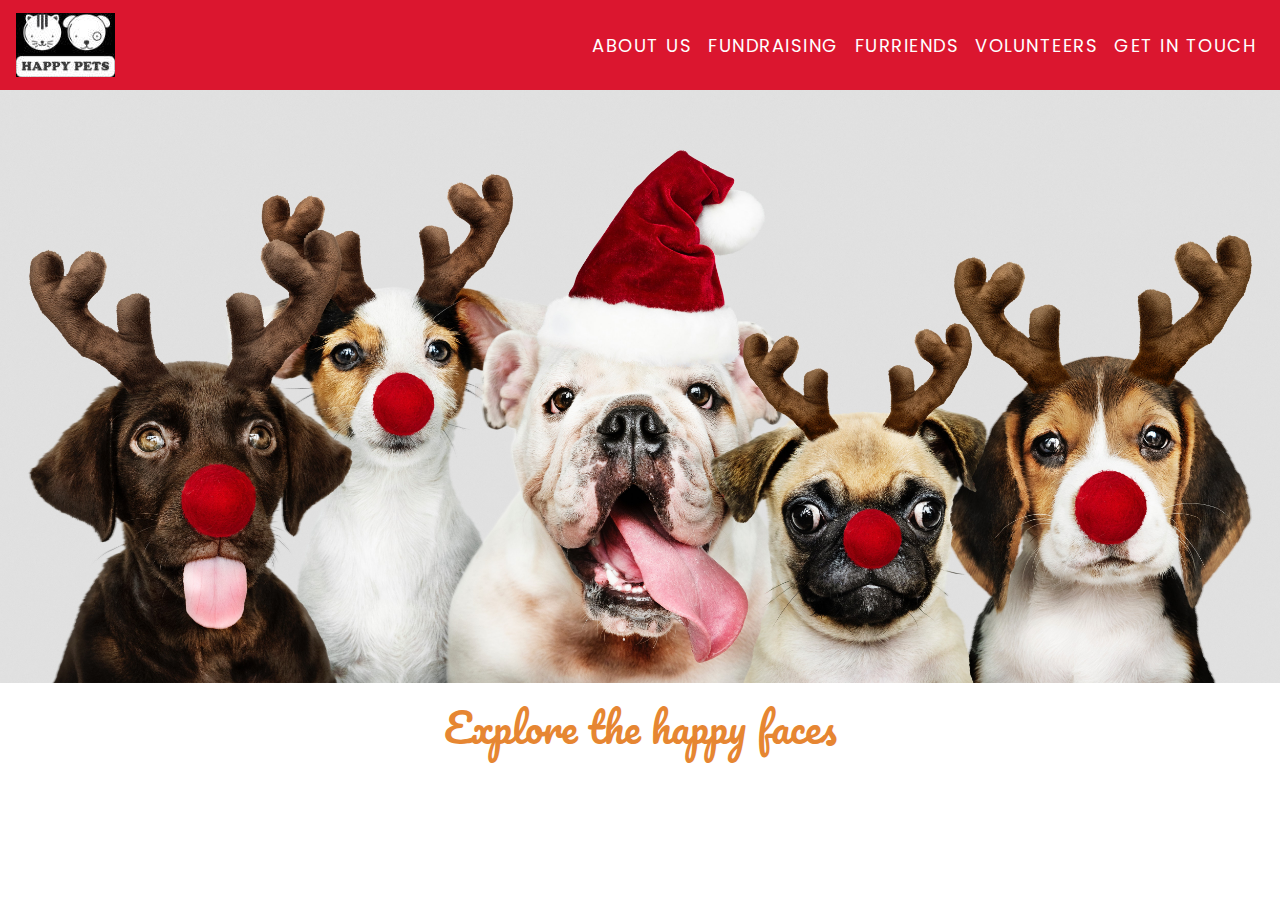
==== index.html @ 24c67953 "header and Nav complete" ====
<!DOCTYPE html>
<html lang="">

<head>
    <meta charset="utf-8">
    <meta http-equiv="X-UA-Compatible" content="IE=edge">
    <meta name="viewport" content="width=device-width, initial-scale=1">
    <title>Title Page</title>
    <!-- Bootstrap CSS -->

    <link rel="stylesheet" href="https://stackpath.bootstrapcdn.com/bootstrap/4.3.1/css/bootstrap.min.css">
    <link rel="stylesheet" href="./public/stylesheets/style.css">
    <!-- HTML5 Shim and Respond.js IE8 support of HTML5 elements and media queries -->
    <!-- WARNING: Respond.js doesn't work if you view the page via file:// -->
    <!--[if lt IE 9]>
            <script src="https://oss.maxcdn.com/libs/html5shiv/3.7.3/html5shiv.js"></script>
            <script src="https://oss.maxcdn.com/libs/respond.js/1.4.2/respond.min.js"></script>
        <![endif]-->
</head>

<body>
    <nav class="navbar navbar-expand-sm navbar-light">

        <a class="navbar-brand" href="#">
            <img src="./public/images/logo.jpg" class="img-fluid ${3|rounded-top,rounded-right,rounded-bottom,rounded-left,rounded-circle,|}" alt="">
        </a>

        <button class="navbar-toggler d-lg-none" type="button" data-toggle="collapse" data-target="#collapsibleNavId" aria-controls="collapsibleNavId" aria-expanded="false" aria-label="Toggle navigation">
        <span class="navbar-toggler-icon"></span>
    </button>
        <div class="collapse navbar-collapse" id="collapsibleNavId">
            <ul class="navbar-nav ml-auto mt-2 mt-lg-0 ">
                <li class="nav-item ">
                    <a class="nav-link" href="#">About Us <span class="sr-only">(current)</span></a>
                </li>
                <li class="nav-item">
                    <a class="nav-link" href="#">Fundraising</a>
                </li>
                <li class="nav-item">
                    <a class="nav-link" href="#">Furriends</a>
                </li>
                <li class="nav-item">
                    <a class="nav-link" href="#">Volunteers</a>
                </li>
                <li class="nav-item">
                    <a class="nav-link" href="#">Get in Touch</a>
                </li>
            </ul>
        </div>
    </nav>

    <img src="./public/images/header.jpg" class="img-fluid ${3|rounded-top,rounded-right,rounded-bottom,rounded-left,rounded-circle,|}" alt="">
    <h1>Explore the happy faces</h1>

    <!-- jQuery -->
    <script src="https://code.jquery.com/jquery-3.3.1.slim.min.js" integrity="sha384-q8i/X+965DzO0rT7abK41JStQIAqVgRVzpbzo5smXKp4YfRvH+8abtTE1Pi6jizo" crossorigin="anonymous"></script>
    <!-- Popper JS -->
    <script src="https://cdnjs.cloudflare.com/ajax/libs/popper.js/1.14.7/umd/popper.min.js" integrity="sha384-UO2eT0CpHqdSJQ6hJty5KVphtPhzWj9WO1clHTMGa3JDZwrnQq4sF86dIHNDz0W1" crossorigin="anonymous"></script>
    <!-- Bootstrap -->
    <script src="https://stackpath.bootstrapcdn.com/bootstrap/4.3.1/js/bootstrap.min.js" integrity="sha384-JjSmVgyd0p3pXB1rRibZUAYoIIy6OrQ6VrjIEaFf/nJGzIxFDsf4x0xIM+B07jRM" crossorigin="anonymous"></script>
</body>

</html>
---- public/stylesheets/style.css ----
@import url('https://fonts.googleapis.com/css?family=Pacifico');
    @import url('https://fonts.googleapis.com/css?family=Poppins');
    .navbar {
        background-color: #DB162F;
        height: 90px;
    }
    
    .navbar-toggler {
        color: white;
    }
    
    h1 {
        font-family: 'Pacifico', cursive;
        color: #E68632;
        text-align: center;
        padding: 20px;
    }
    
    body {
        font-family: 'Poppins', sans-serif
    }
    
    .nav-item>.nav-link {
        color: white;
        text-transform: uppercase;
        font-size: large;
        letter-spacing: 1.5px;
        padding-right: 40px;
    }
    
    element.style {}
    
    .navbar-light .navbar-nav .nav-link {
        color: white;
    }
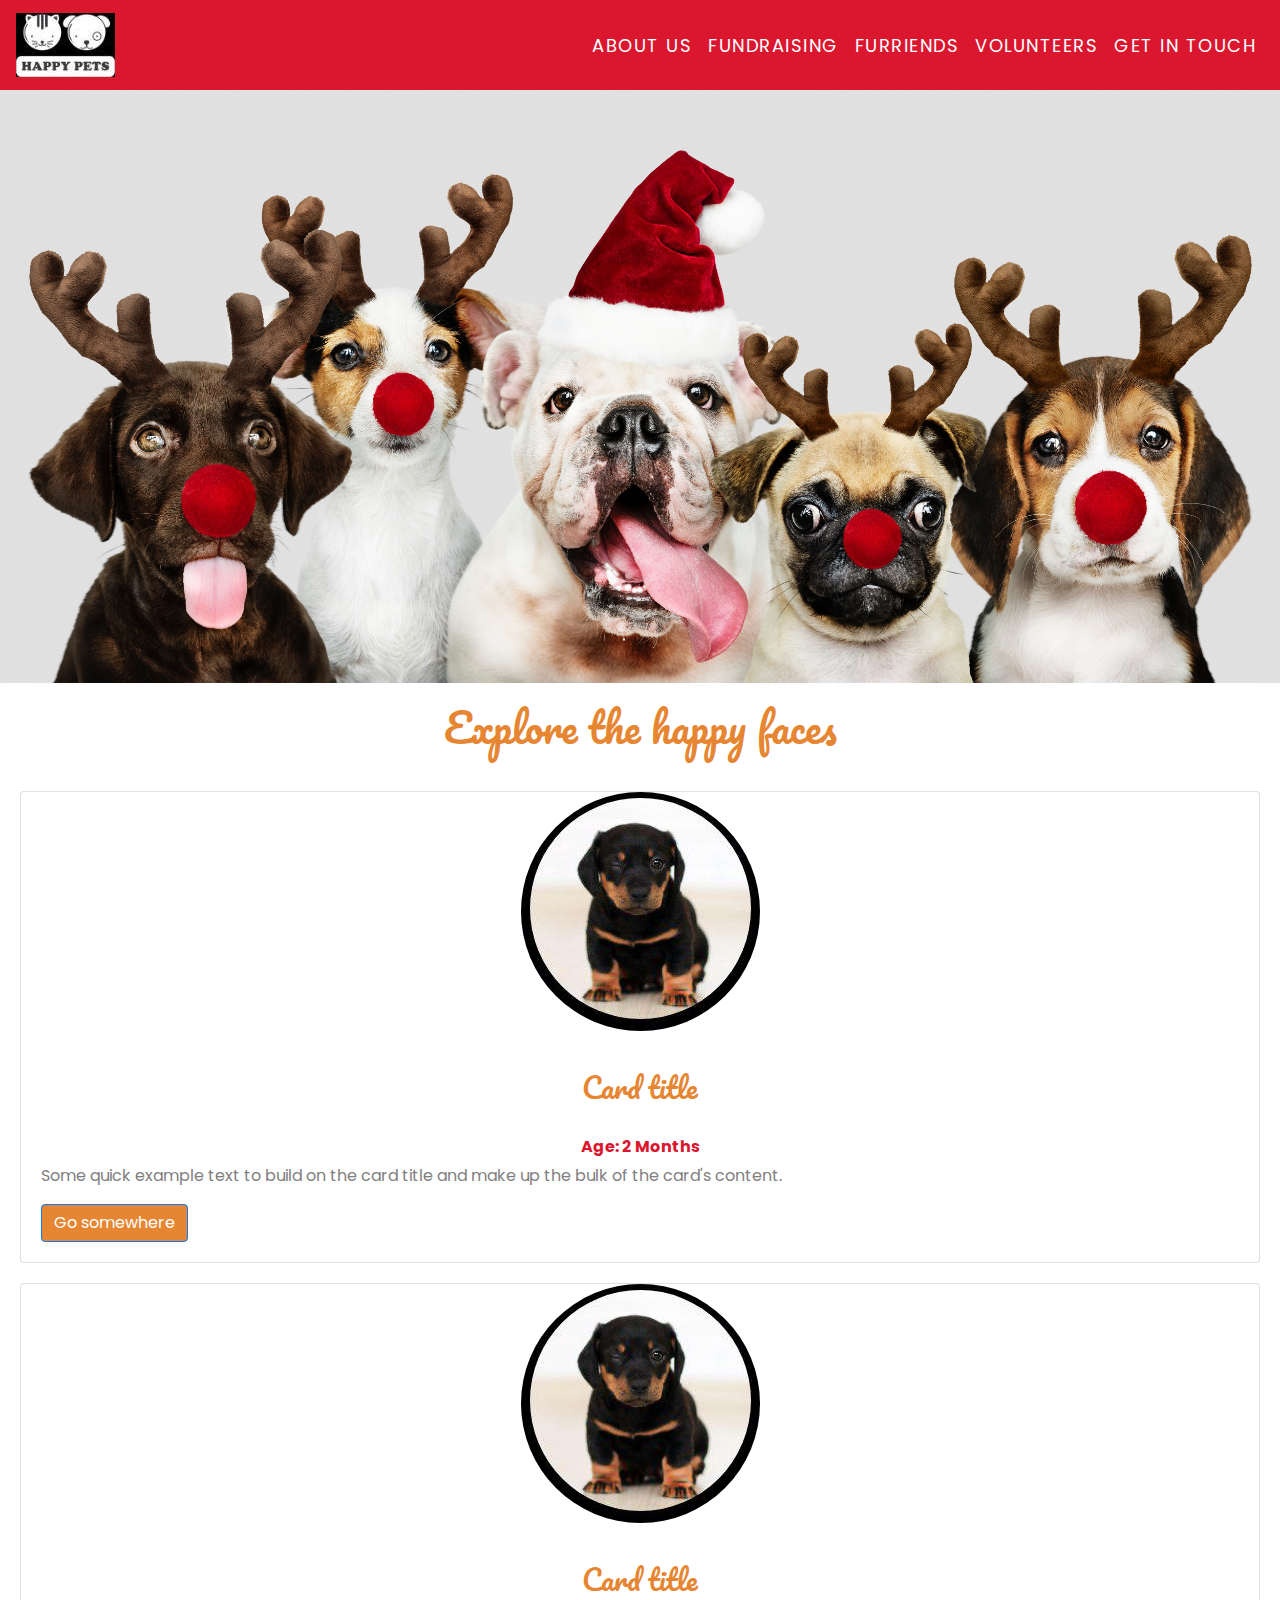
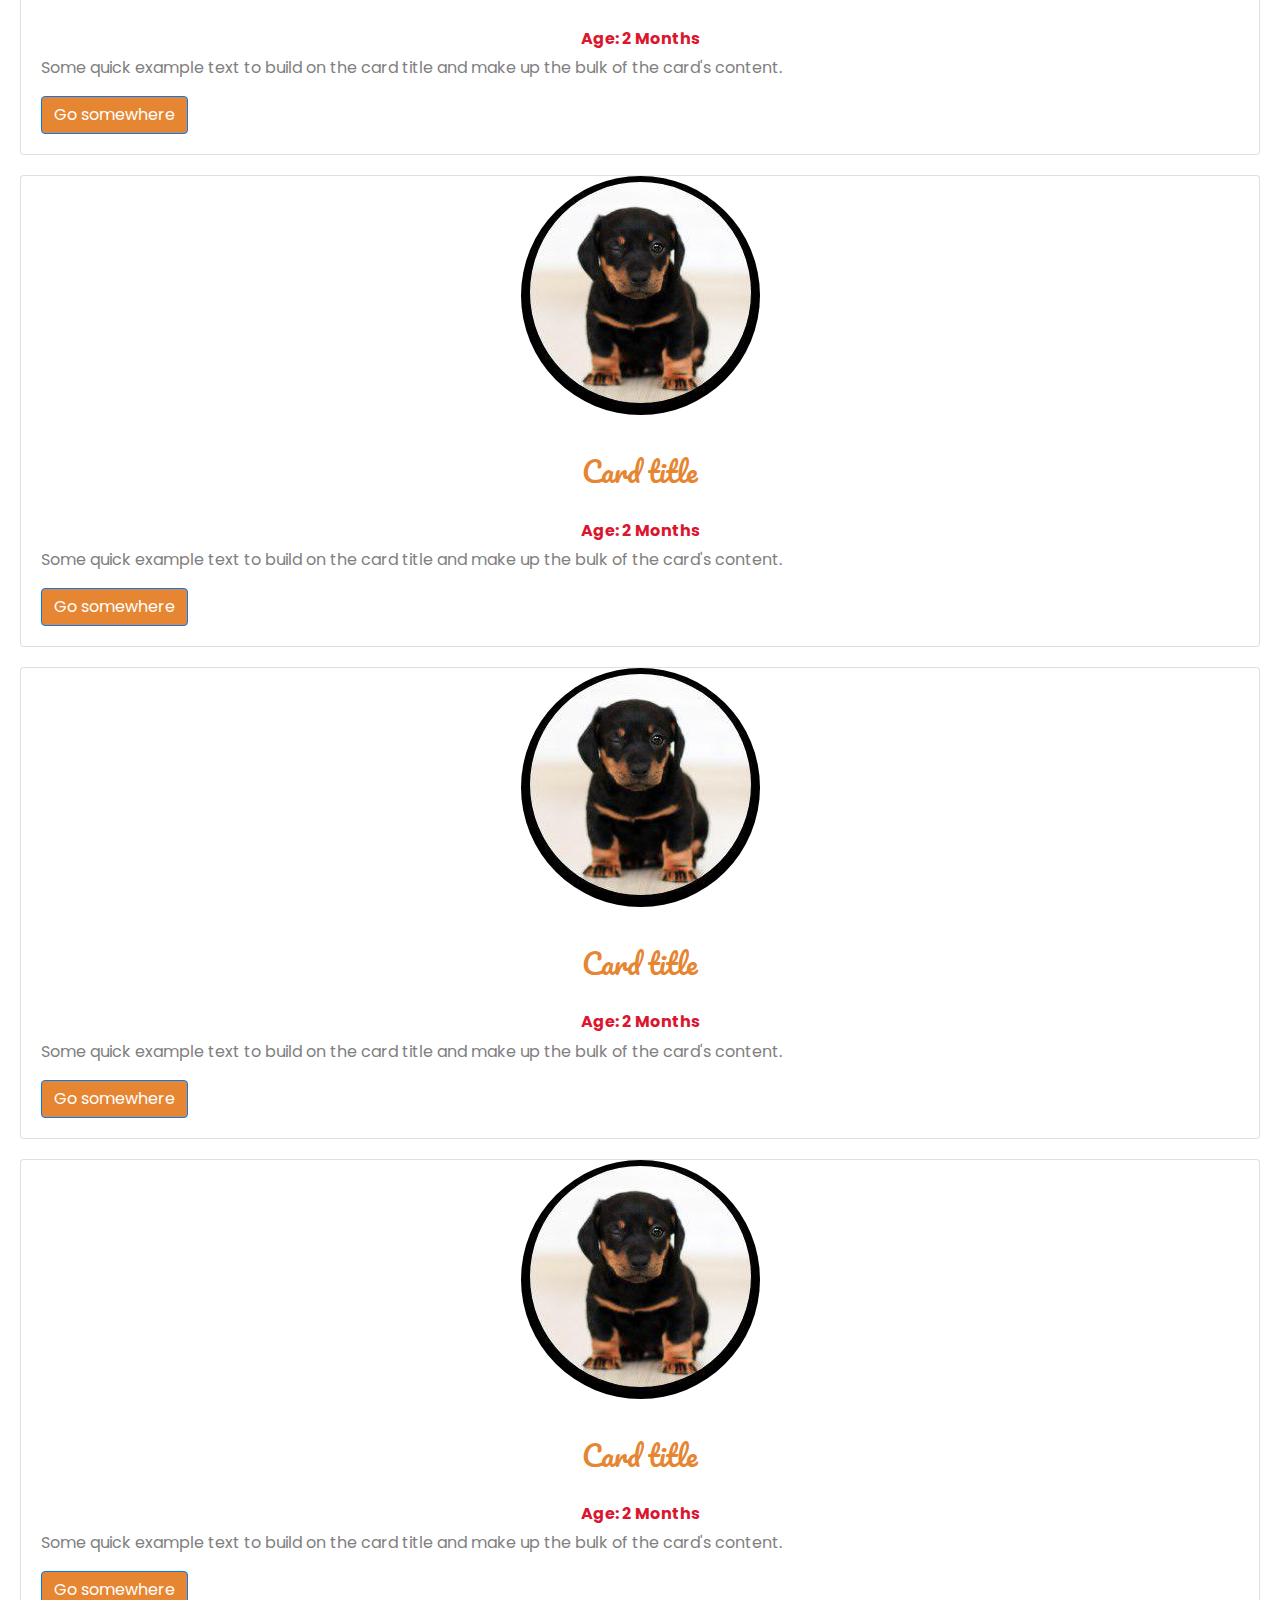
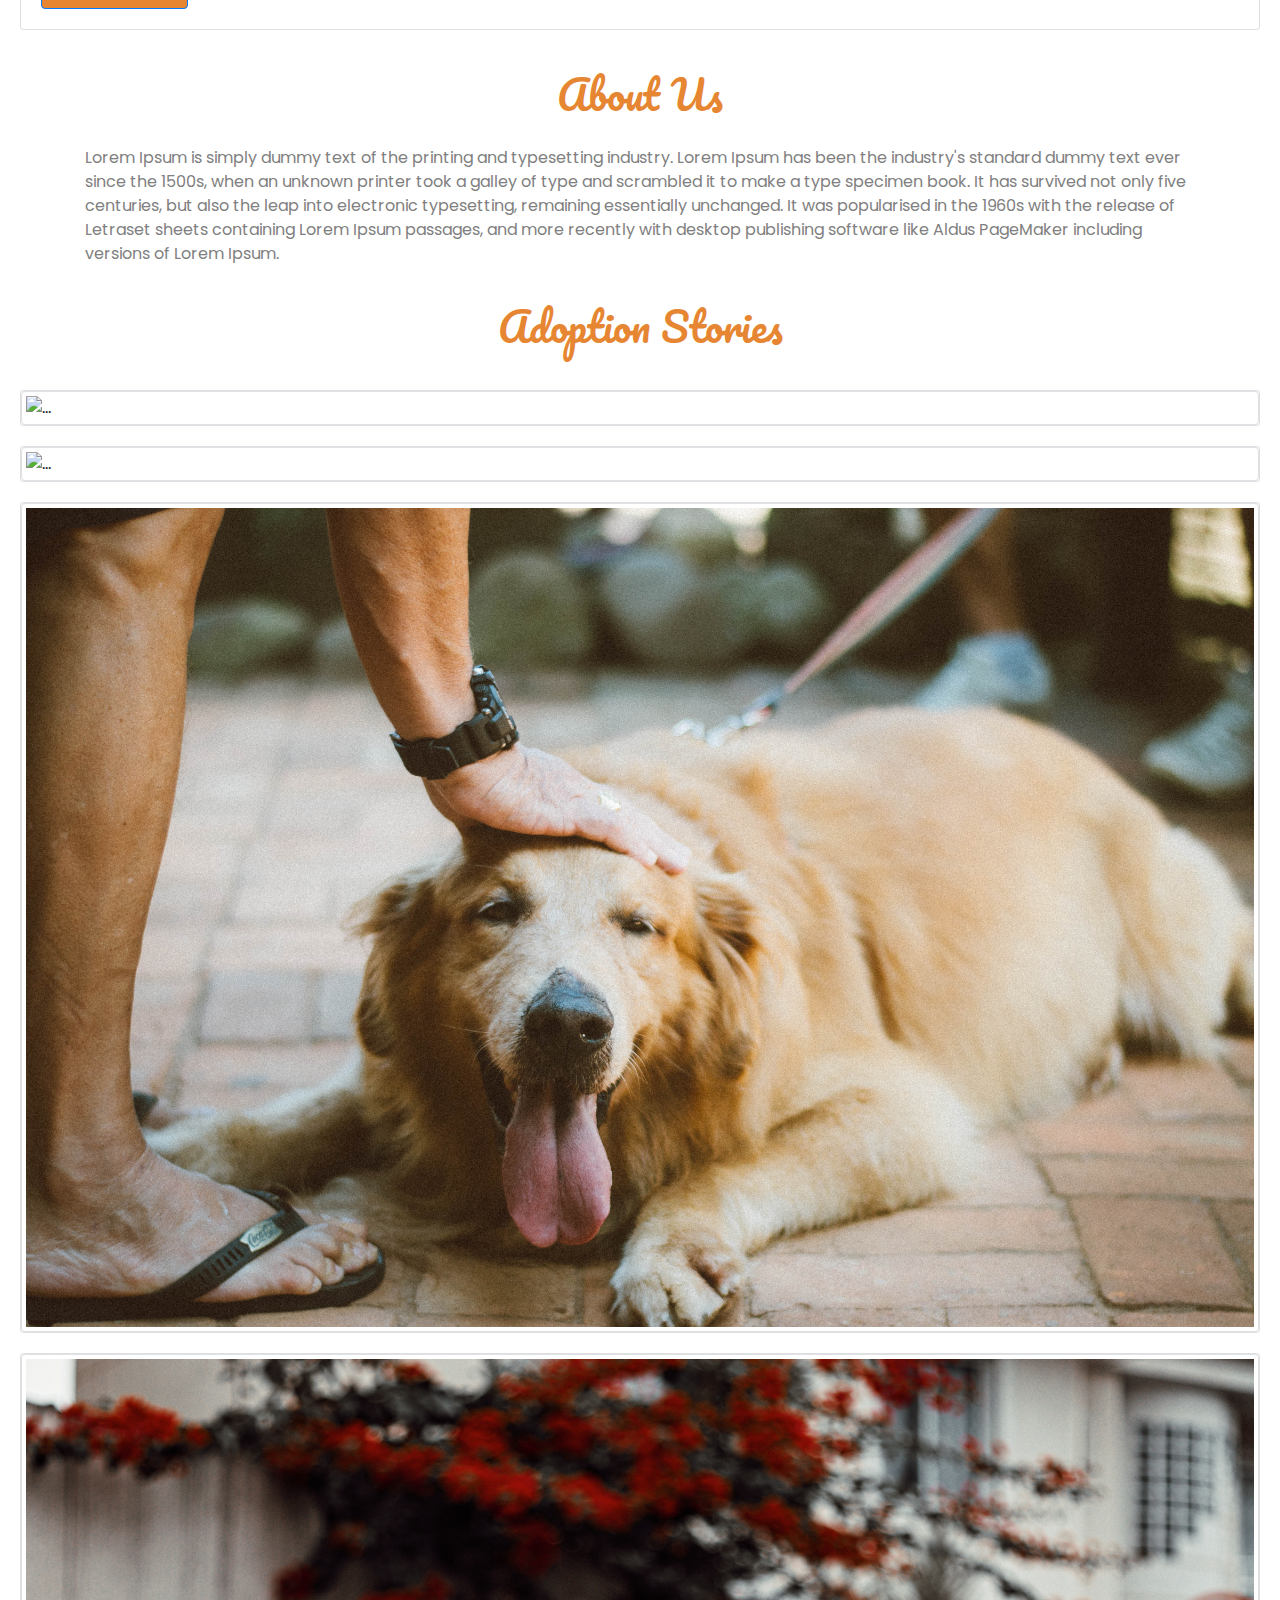
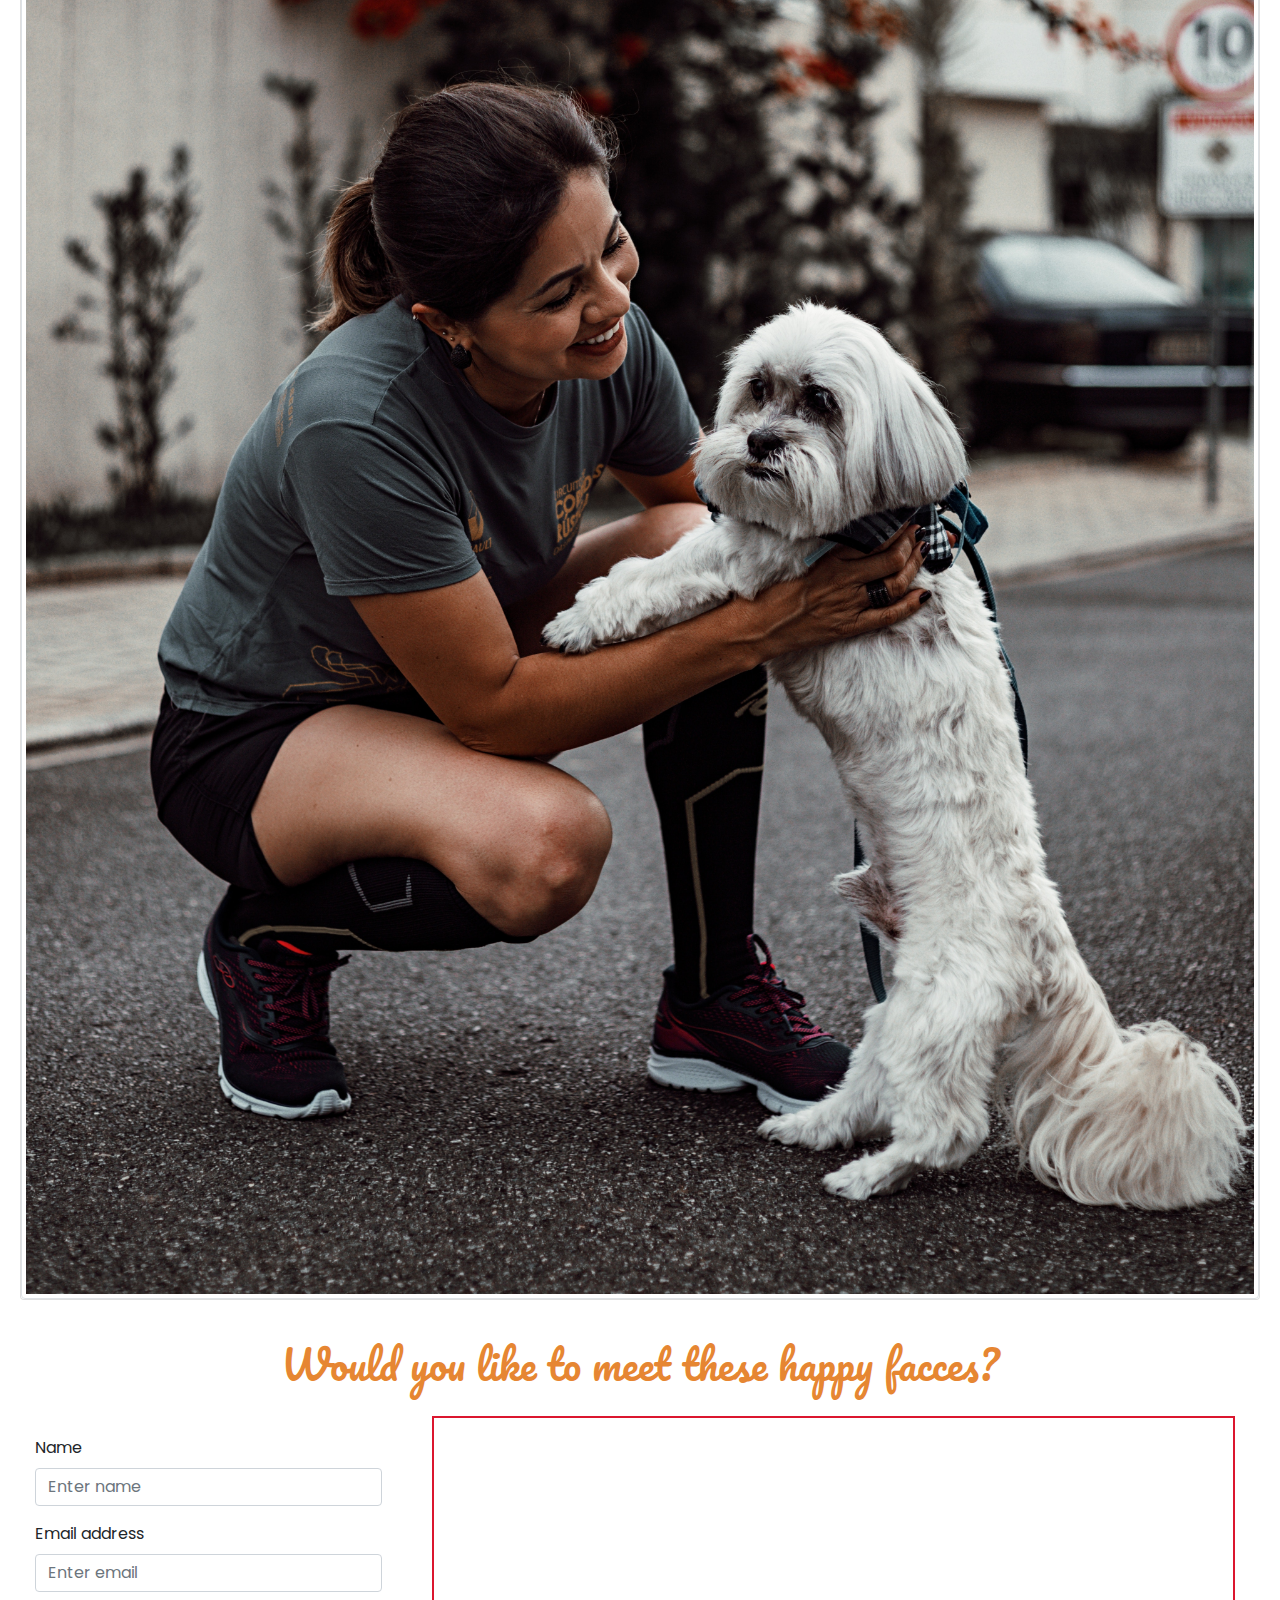
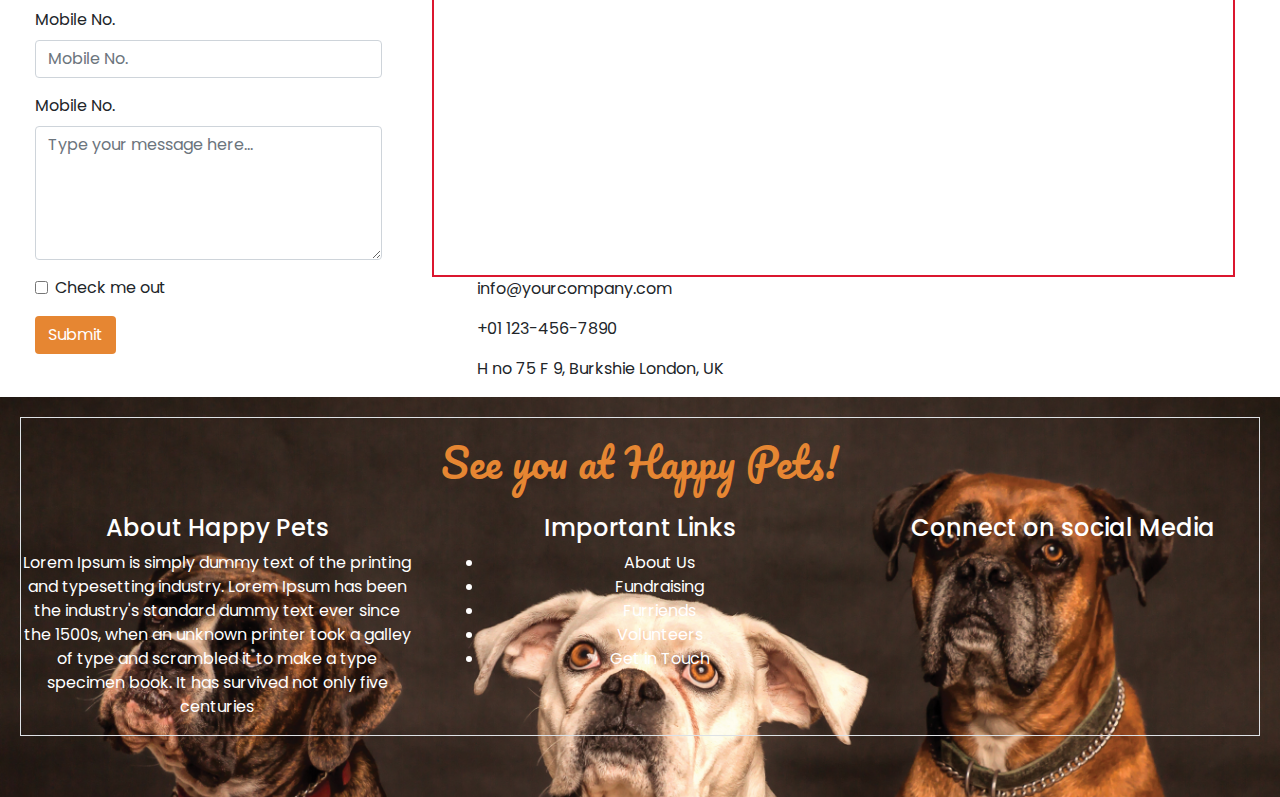
==== commit d106e0b6: "working POC" ====
--- a/index.html
+++ b/index.html
@@ -9,6 +9,8 @@
     <!-- Bootstrap CSS -->
 
     <link rel="stylesheet" href="https://stackpath.bootstrapcdn.com/bootstrap/4.3.1/css/bootstrap.min.css">
+    <link rel="stylesheet" type="text/css" href="https://cdn.jsdelivr.net/npm/slick-carousel@1.8.1/slick/slick.css" />
+
     <link rel="stylesheet" href="./public/stylesheets/style.css">
     <!-- HTML5 Shim and Respond.js IE8 support of HTML5 elements and media queries -->
     <!-- WARNING: Respond.js doesn't work if you view the page via file:// -->
@@ -22,12 +24,14 @@
     <nav class="navbar navbar-expand-sm navbar-light">
 
         <a class="navbar-brand" href="#">
-            <img src="./public/images/logo.jpg" class="img-fluid ${3|rounded-top,rounded-right,rounded-bottom,rounded-left,rounded-circle,|}" alt="">
+            <img src="./public/images/logo.jpg"
+                class="img-fluid ${3|rounded-top,rounded-right,rounded-bottom,rounded-left,rounded-circle,|}" alt="">
         </a>
 
-        <button class="navbar-toggler d-lg-none" type="button" data-toggle="collapse" data-target="#collapsibleNavId" aria-controls="collapsibleNavId" aria-expanded="false" aria-label="Toggle navigation">
-        <span class="navbar-toggler-icon"></span>
-    </button>
+        <button class="navbar-toggler d-lg-none" type="button" data-toggle="collapse" data-target="#collapsibleNavId"
+            aria-controls="collapsibleNavId" aria-expanded="false" aria-label="Toggle navigation">
+            <span class="navbar-toggler-icon"></span>
+        </button>
         <div class="collapse navbar-collapse" id="collapsibleNavId">
             <ul class="navbar-nav ml-auto mt-2 mt-lg-0 ">
                 <li class="nav-item ">
@@ -49,15 +53,197 @@
         </div>
     </nav>
 
-    <img src="./public/images/header.jpg" class="img-fluid ${3|rounded-top,rounded-right,rounded-bottom,rounded-left,rounded-circle,|}" alt="">
+    <img src="./public/images/header.jpg"
+        class="img-fluid ${3|rounded-top,rounded-right,rounded-bottom,rounded-left,rounded-circle,|}" alt="">
     <h1>Explore the happy faces</h1>
 
+    <div class="slickSlider">
+        <div class="card">
+            <img src="./public/images/dog.jpg" class="rounded-circle" alt="...">
+            <div class="card-body">
+                <h3 class="card-title">Card title</h3>
+                <h6 class="cardAge">Age: 2 Months</h6>
+                <p class="card-text">Some quick example text to build on the card title and make up the bulk of the
+                    card's
+                    content.</p>
+                <a href="#" class="btn btn-primary">Go somewhere</a>
+            </div>
+        </div>
+        <div class="card">
+            <img src="./public/images/dog.jpg" class="rounded-circle" alt="..s.">
+            <div class="card-body">
+                <h3 class="card-title">Card title</h3>
+                <h6 class="cardAge">Age: 2 Months</h6>
+                <p class="card-text">Some quick example text to build on the card title and make up the bulk of the
+                    card's
+                    content.</p>
+                <a href="#" class="btn btn-primary">Go somewhere</a>
+            </div>
+        </div>
+        <div class="card">
+            <img src="./public/images/dog.jpg" class="rounded-circle" alt="...">
+            <div class="card-body">
+                <h3 class="card-title">Card title</h3>
+                <h6 class="cardAge">Age: 2 Months</h6>
+                <p class="card-text">Some quick example text to build on the card title and make up the bulk of the
+                    card's
+                    content.</p>
+                <a href="#" class="btn btn-primary">Go somewhere</a>
+            </div>
+        </div>
+        <div class="card">
+            <img src="./public/images/dog.jpg" class="rounded-circle" alt="...">
+            <div class="card-body">
+                <h3 class="card-title">Card title</h3>
+                <h6 class="cardAge">Age: 2 Months</h6>
+                <p class="card-text">Some quick example text to build on the card title and make up the bulk of the
+                    card's
+                    content.</p>
+                <a href="#" class="btn btn-primary">Go somewhere</a>
+            </div>
+        </div>
+        <div class="card">
+            <img src="./public/images/dog.jpg" class="rounded-circle" alt="...">
+            <div class="card-body">
+                <h3 class="card-title">Card title</h3>
+                <h6 class="cardAge">Age: 2 Months</h6>
+                <p class="card-text">Some quick example text to build on the card title and make up the bulk of the
+                    card's
+                    content.</p>
+                <a href="#" class="btn btn-primary">Go somewhere</a>
+            </div>
+        </div>
+    </div>
+    <div class="aboutus container">
+        <h1>About Us</h1>
+
+        <p>Lorem Ipsum is simply dummy text of the printing and typesetting industry. Lorem Ipsum has been the
+            industry's
+            standard
+            dummy text ever since the 1500s, when an unknown printer took a galley of type and scrambled it to make a
+            type
+            specimen
+            book. It has survived not only five centuries, but also the leap into electronic typesetting, remaining
+            essentially
+            unchanged. It was popularised in the 1960s with the release of Letraset sheets containing Lorem Ipsum
+            passages,
+            and more
+            recently with desktop publishing software like Aldus PageMaker including versions of Lorem Ipsum.
+        </p>
+    </div>
+
+    <div class="stories">
+        <h1>Adoption Stories</h1>
+        <div class="slickSlider">
+            <div class="card">
+                <img src="./public/images/story1.jpg" class="img-thumbnail" alt="...">
+            </div>
+            <div class="card">
+                <img src="./public/images/story2.jpg" class="img-thumbnail" alt="...">
+            </div>
+            <div class="card">
+                <img src="./public/images/story3.jpg" class="img-thumbnail" alt="...">
+            </div>
+            <div class="card">
+                <img src="./public/images/story4.jpg" class="img-thumbnail" alt="...">
+            </div>
+        </div>
+
+        <div class="meet">
+            <h1>Would you like to meet these happy facces?</h1>
+            <div class="row container-fluid">
+                <div class="col-md-4 col-lg-4">
+                    <form class="customForm">
+                        <div class="form-group">
+                            <label for="exampleInputEmail1">Name</label>
+                            <input type="text" class="form-control" id="exampleInputEmail1" aria-describedby="emailHelp"
+                                placeholder="Enter name">
+                        </div>
+                        <div class="form-group">
+                            <label for="exampleInputEmail1">Email address</label>
+                            <input type="email" class="form-control" id="exampleInputEmail1"
+                                aria-describedby="emailHelp" placeholder="Enter email">
+                        </div>
+                        <div class="form-group">
+                            <label for="exampleInputPassword1">Mobile No.</label>
+                            <input type="text" class="form-control" id="exampleInputPassword1" placeholder="Mobile No.">
+                        </div>
+                        <div class="form-group">
+                            <label for="exampleInputPassword1">Mobile No.</label>
+                            <textarea rows="5" type="text" class="form-control" id="exampleInputPassword1"
+                                placeholder="Type your message here..."></textarea>
+                        </div>
+                        <div class="form-group form-check">
+                            <input type="checkbox" class="form-check-input" id="exampleCheck1">
+                            <label class="form-check-label" for="exampleCheck1">Check me out</label>
+                        </div>
+                        <button type="submit" class="btn">Submit</button>
+                    </form>
+                </div>
+                <div class="col-md-8 col-lg-8">
+                    <div class="mapouter">
+                        <div class="gmap_canvas">
+                            <iframe width="100%" height="450" id="gmap_canvas"
+                                src="https://maps.google.com/maps?q=goa&t=&z=13&ie=UTF8&iwloc=&output=embed"
+                                frameborder="0" scrolling="no" marginheight="0" marginwidth="0">
+                            </iframe>
+                        </div>
+
+                    </div>
+                    <p> <i class="fa fa-envelope fa-lg" aria-hidden="true"></i>info@yourcompany.com</p>
+                    <p> <i class="fa fa-phone fa-lg" aria-hidden="true"></i>+01 123-456-7890</p>
+                    <p> <i class="fa fa-map-marker fa-lg" aria-hidden="true"></i>H no 75 F 9, Burkshie London, UK</p>
+                </div>
+            </div>
+        </div>
+    </div>
+
+    <div class="footer footerOverlay">
+        <div class="border">
+            <h1 class="footerh1">See you at Happy Pets!</h1>
+            <div class="row">
+                <div class="col-md-4">
+                    <h4>About Happy Pets</h4>
+                    <p>Lorem Ipsum is simply dummy text of the printing and typesetting industry. Lorem Ipsum has been
+                        the industry's standard
+                        dummy text ever since the 1500s, when an unknown printer took a galley of type and scrambled it
+                        to make a type specimen
+                        book. It has survived not only five centuries</p>
+                </div>
+                <div class="col-md-4">
+                    <h4>Important Links</h4>
+                    <ul>
+                        <li>About Us</li>
+                        <li>Fundraising</li>
+                        <li>Furriends</li>
+                        <li>Volunteers</li>
+                        <li>Get in Touch</li>
+                    </ul>
+                </div>
+                <div class="col-md-4">
+                    <h4>Connect on social Media</h4>
+                    <i class="fa fa-instagram fa-lg" aria-hidden="true"></i>
+                    <i class="fa fa-facebook fa-lg" aria-hidden="true"></i>
+                    <i class="fa fa-facebook fa-lg" aria-hidden="true"></i>
+                    <i class="fa fa-facebook fa-lg" aria-hidden="true"></i>
+                </div>
+            </div>
+        </div>
+    </div>
+
     <!-- jQuery -->
-    <script src="https://code.jquery.com/jquery-3.3.1.slim.min.js" integrity="sha384-q8i/X+965DzO0rT7abK41JStQIAqVgRVzpbzo5smXKp4YfRvH+8abtTE1Pi6jizo" crossorigin="anonymous"></script>
+    <script src="https://code.jquery.com/jquery-3.3.1.slim.min.js"></script>
+    <script src="https://code.jquery.com/jquery-migrate-3.0.1.min.js"
+        integrity="sha256-F0O1TmEa4I8N24nY0bya59eP6svWcshqX1uzwaWC4F4=" crossorigin="anonymous"></script>
     <!-- Popper JS -->
-    <script src="https://cdnjs.cloudflare.com/ajax/libs/popper.js/1.14.7/umd/popper.min.js" integrity="sha384-UO2eT0CpHqdSJQ6hJty5KVphtPhzWj9WO1clHTMGa3JDZwrnQq4sF86dIHNDz0W1" crossorigin="anonymous"></script>
+    <script src="https://cdnjs.cloudflare.com/ajax/libs/popper.js/1.14.7/umd/popper.min.js"></script>
     <!-- Bootstrap -->
-    <script src="https://stackpath.bootstrapcdn.com/bootstrap/4.3.1/js/bootstrap.min.js" integrity="sha384-JjSmVgyd0p3pXB1rRibZUAYoIIy6OrQ6VrjIEaFf/nJGzIxFDsf4x0xIM+B07jRM" crossorigin="anonymous"></script>
+    <script src="https://stackpath.bootstrapcdn.com/bootstrap/4.3.1/js/bootstrap.min.js"></script>
+
+    <script type="text/javascript" src="https://cdn.jsdelivr.net/npm/slick-carousel@1.8.1/slick/slick.min.js"></script>
+    <script src="https://use.fontawesome.com/63affef03b.js"></script>
+    <script src="./public/scripts/script.js" type="text/javascript"></script>
+
 </body>
 
 </html>--- a/public/stylesheets/style.css
+++ b/public/stylesheets/style.css
@@ -4,22 +4,22 @@
         background-color: #DB162F;
         height: 90px;
     }
-    
+
     .navbar-toggler {
         color: white;
     }
-    
-    h1 {
+
+    h1, .card-title {
         font-family: 'Pacifico', cursive;
         color: #E68632;
         text-align: center;
         padding: 20px;
     }
-    
+
     body {
         font-family: 'Poppins', sans-serif
     }
-    
+
     .nav-item>.nav-link {
         color: white;
         text-transform: uppercase;
@@ -27,9 +27,93 @@
         letter-spacing: 1.5px;
         padding-right: 40px;
     }
-    
-    element.style {}
-    
+
     .navbar-light .navbar-nav .nav-link {
         color: white;
+    }
+
+    .card {
+        margin: 20px;
+    }
+
+    .rounded-circle {
+        margin: auto;
+    }
+
+    .cardAge {
+        font-weight: bold;
+        text-align: center;
+        color: #DB162F;
+    }
+
+    .aboutus, .card-text {
+        color: gray;
+    }
+
+    .slick-dots {
+        display: flex;
+        justify-content: center;
+        margin: 0;
+        padding: 1rem 0;
+        list-style-type: none;
+    }
+
+    .slick-dots>li {
+        margin: 0 0.25rem;
+    }
+
+    .slick-dots>li>button {
+        display: block;
+        width: 1rem;
+        height: 1rem;
+        padding: 0;
+        border: none;
+        border-radius: 100%;
+        background-color: #E68632;
+        text-indent: -9999px;
+    }
+
+    .slick-dots>.slick-active button {
+        background-color: #DB162F;
+        width: 50px;
+        border-radius: 20px;
+    }
+
+    .mapouter {
+        /* position: relative; */
+        text-align: right;
+        /* width: 100%; */
+    }
+
+    .gmap_canvas {
+        overflow: hidden;
+        background: none !important;
+        border: 2px solid #DB162F;
+    }
+
+    .customForm {
+        padding: 20px;
+    }
+
+    i {
+        padding: 15px 30px 0 15px;
+    }
+
+    .btn {
+        background-color: #E68632;
+        color: white;
+    }
+
+    .footer {
+        background-image: url("../images/footer.jpg");
+        height: 400px;
+        background-size: cover;
+        padding: 20px;
+        text-align: center;
+        color: white;
+
+    }
+    .footerOverlay{
+        z-index: 2;
+        background-color: rgba(0, 0, 0, 0.5);
     }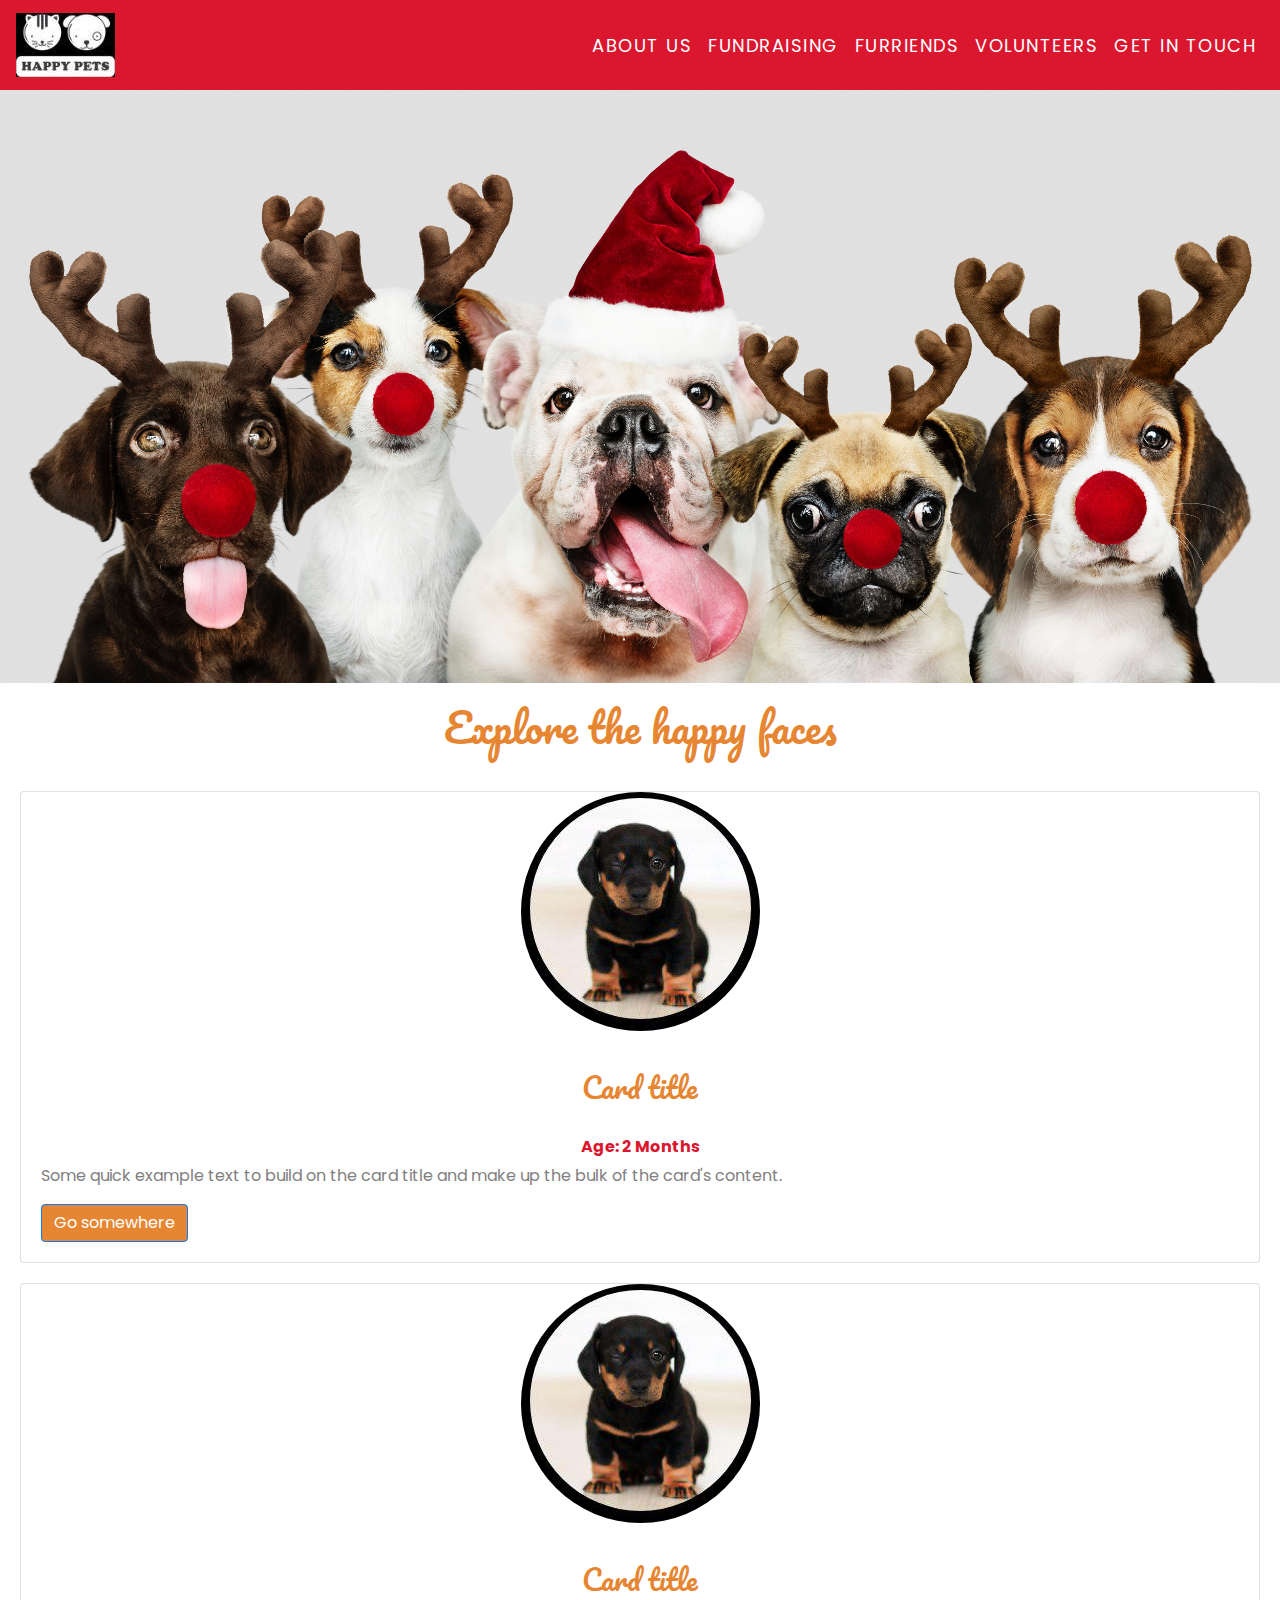
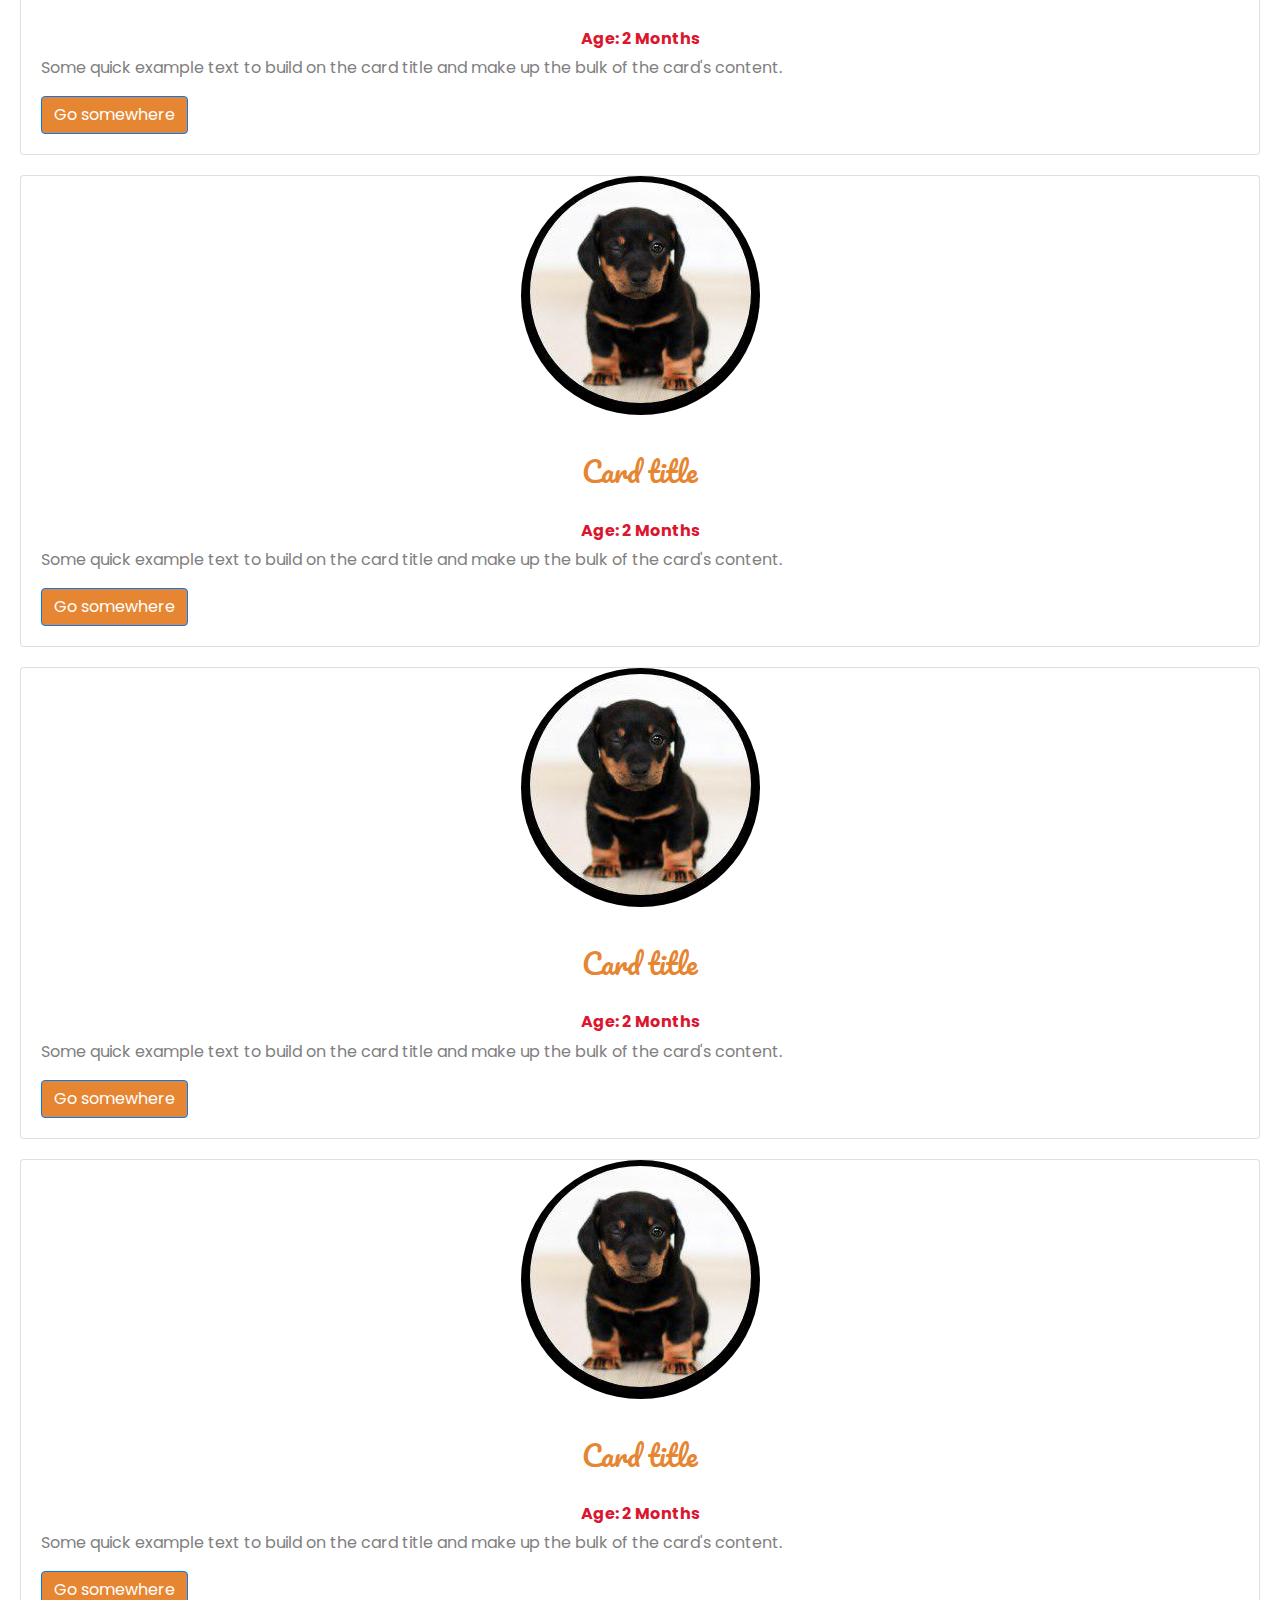
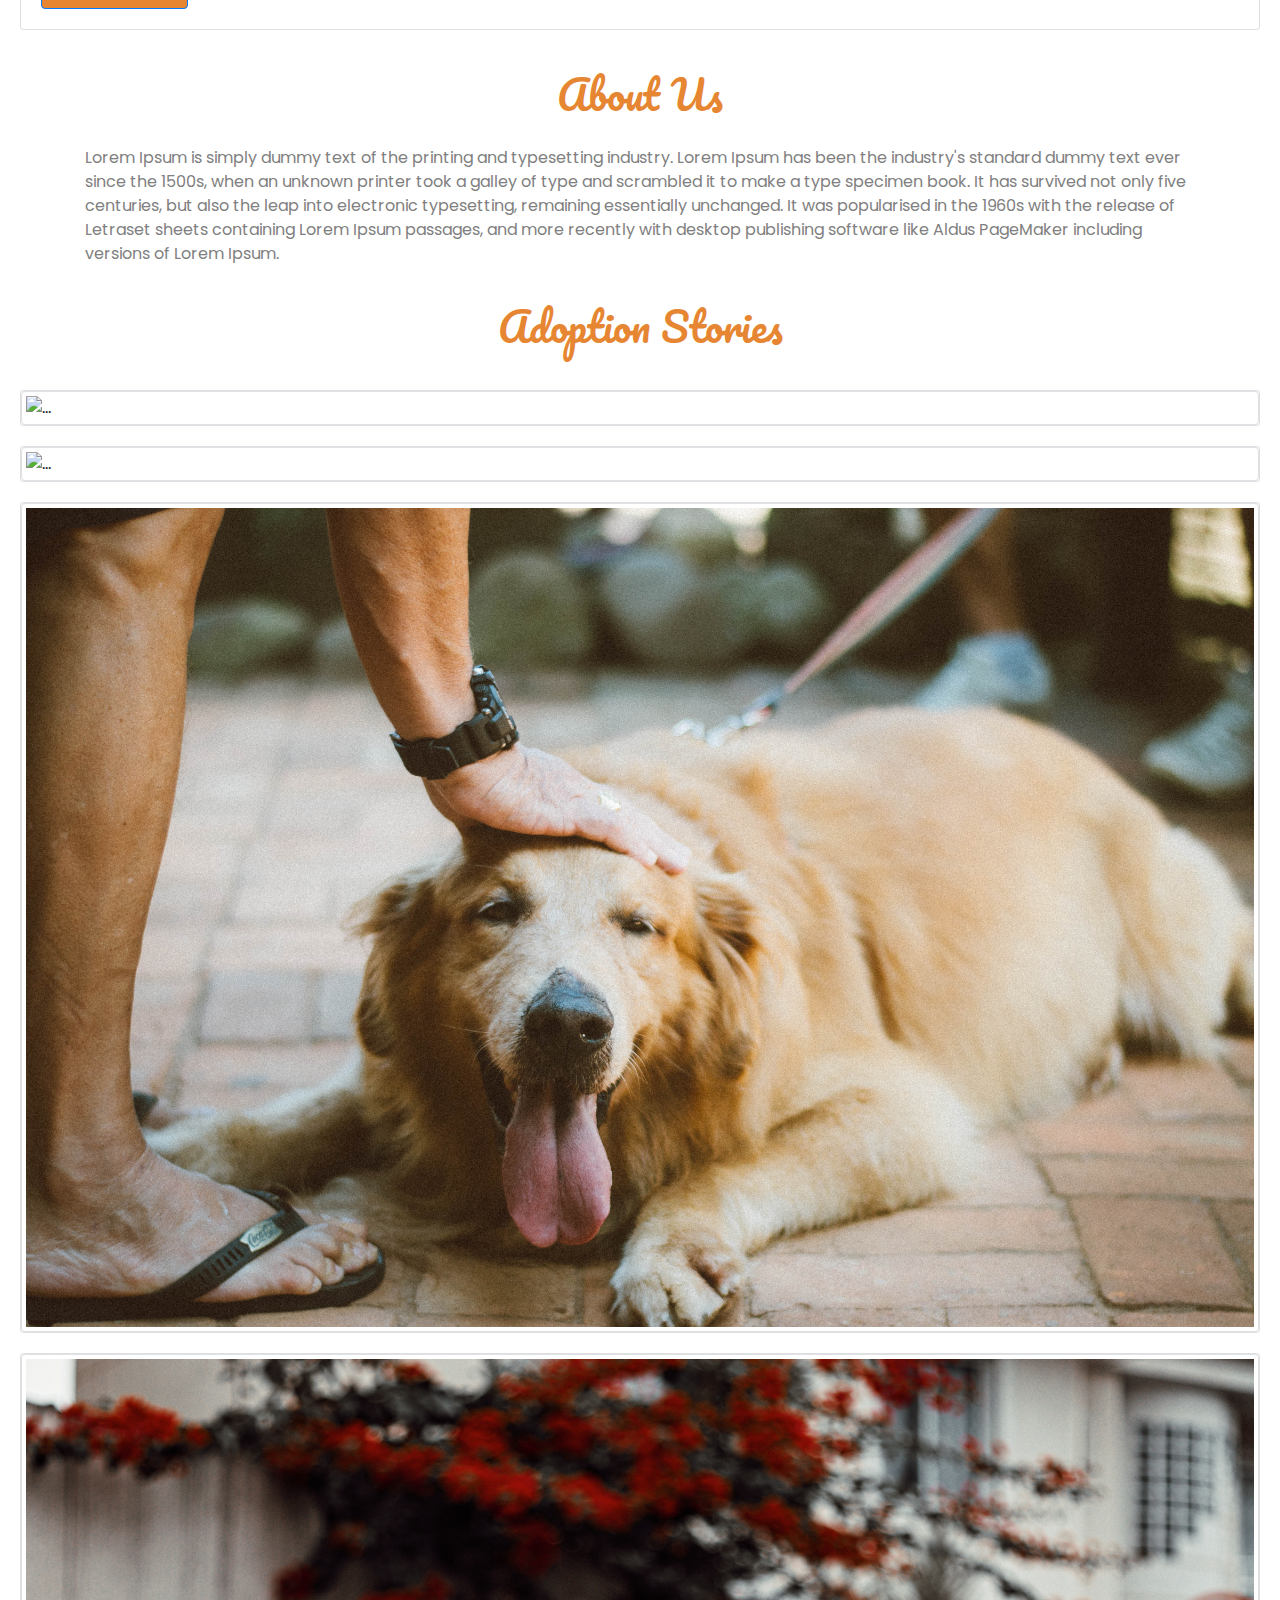
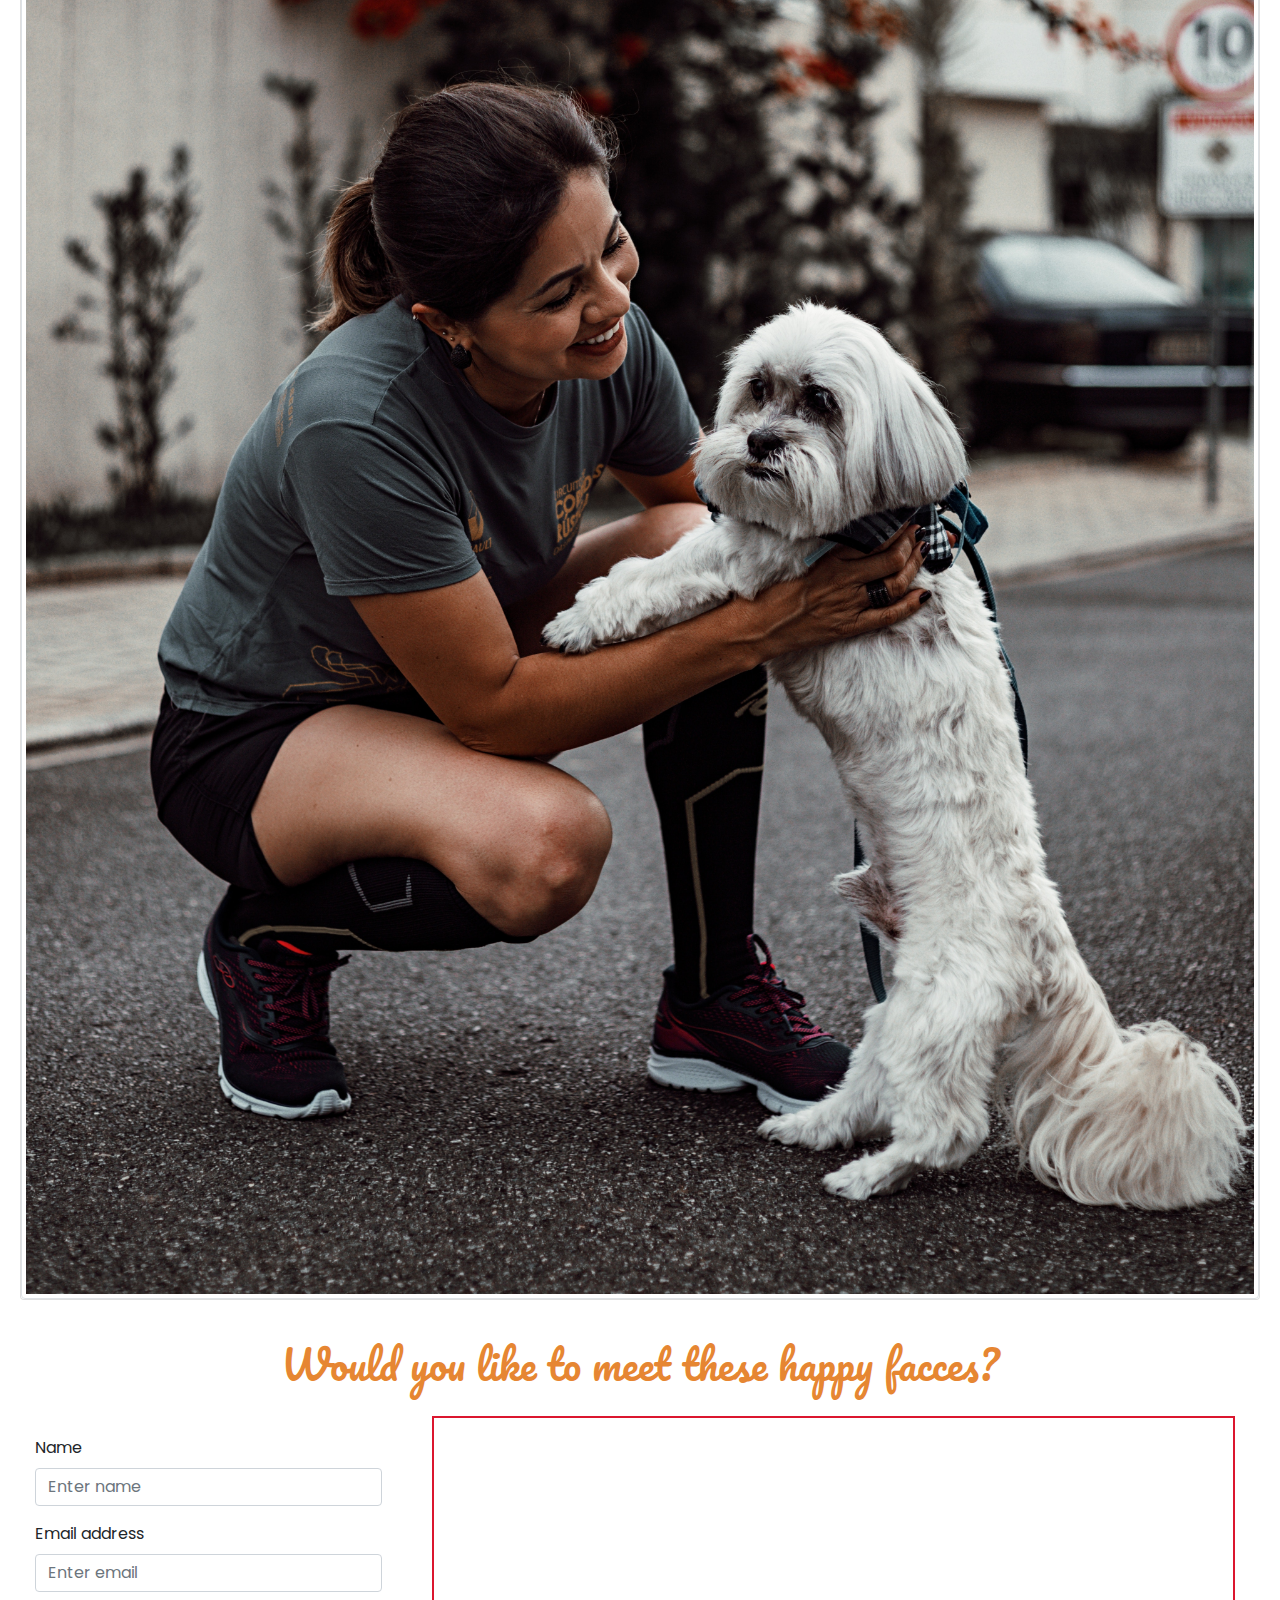
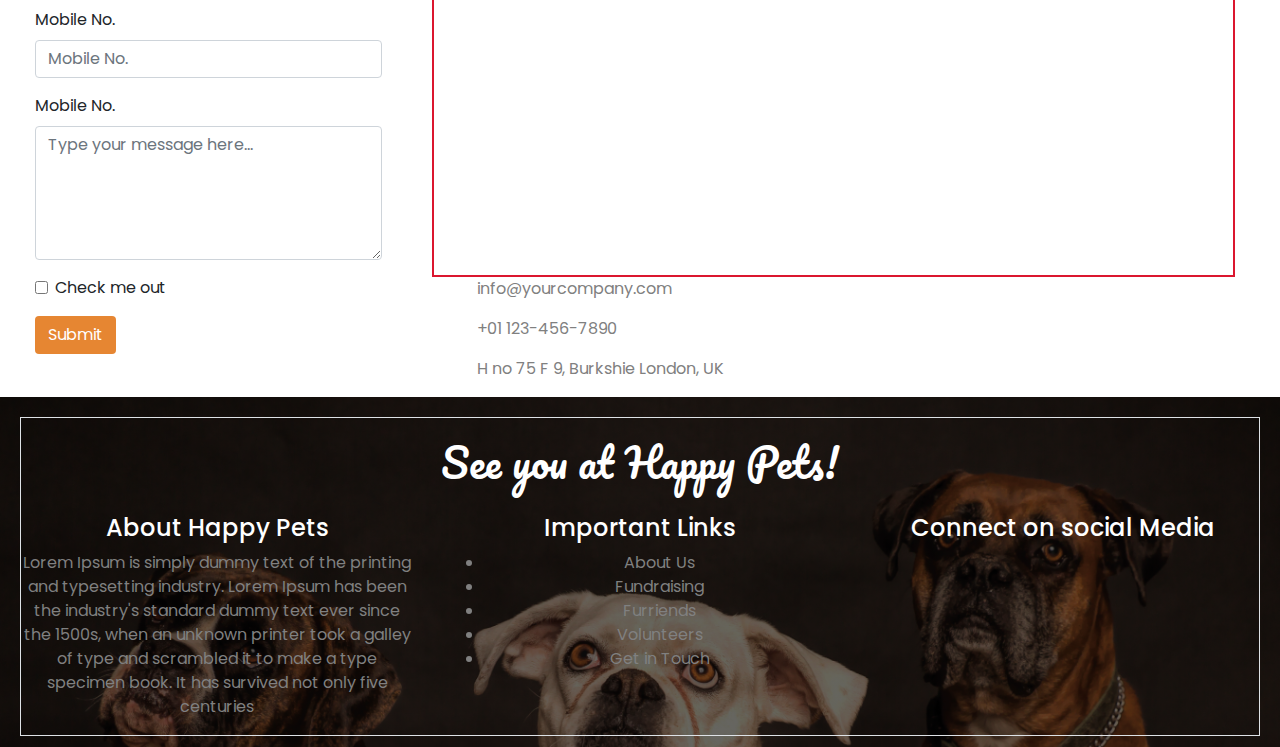
==== commit 88badbec: "final working" ====
--- a/index.html
+++ b/index.html
@@ -200,10 +200,10 @@
 
     <div class="footer footerOverlay">
         <div class="border">
-            <h1 class="footerh1">See you at Happy Pets!</h1>
+            <h1 class="footerH">See you at Happy Pets!</h1>
             <div class="row">
                 <div class="col-md-4">
-                    <h4>About Happy Pets</h4>
+                    <h4 class="footerH">About Happy Pets</h4>
                     <p>Lorem Ipsum is simply dummy text of the printing and typesetting industry. Lorem Ipsum has been
                         the industry's standard
                         dummy text ever since the 1500s, when an unknown printer took a galley of type and scrambled it
@@ -211,7 +211,7 @@
                         book. It has survived not only five centuries</p>
                 </div>
                 <div class="col-md-4">
-                    <h4>Important Links</h4>
+                    <h4 class="footerH">Important Links</h4>
                     <ul>
                         <li>About Us</li>
                         <li>Fundraising</li>
@@ -220,12 +220,12 @@
                         <li>Get in Touch</li>
                     </ul>
                 </div>
-                <div class="col-md-4">
-                    <h4>Connect on social Media</h4>
+                <div class="col-md-4 footerH">
+                    <h4 >Connect on social Media</h4>
                     <i class="fa fa-instagram fa-lg" aria-hidden="true"></i>
                     <i class="fa fa-facebook fa-lg" aria-hidden="true"></i>
-                    <i class="fa fa-facebook fa-lg" aria-hidden="true"></i>
-                    <i class="fa fa-facebook fa-lg" aria-hidden="true"></i>
+                    <i class="fa fa-linkedin fa-lg" aria-hidden="true"></i>
+                    <i class="fa fa-google fa-lg" aria-hidden="true"></i>
                 </div>
             </div>
         </div>
--- a/public/stylesheets/style.css
+++ b/public/stylesheets/style.css
@@ -105,15 +105,21 @@
     }
 
     .footer {
-        background-image: url("../images/footer.jpg");
-        height: 400px;
+        background-image: linear-gradient(rgba(0, 0, 0, .6), rgba(0, 0, 0, .6)), url("../images/footer.jpg");
+        height: 350px;
         background-size: cover;
         padding: 20px;
         text-align: center;
-        color: white;
+    }
 
-    }
-    .footerOverlay{
+    .footerOverlay {
         z-index: 2;
         background-color: rgba(0, 0, 0, 0.5);
+    }
+
+    .footerH{
+        color: white;
+    }
+    li, p{
+        color: gray;
     }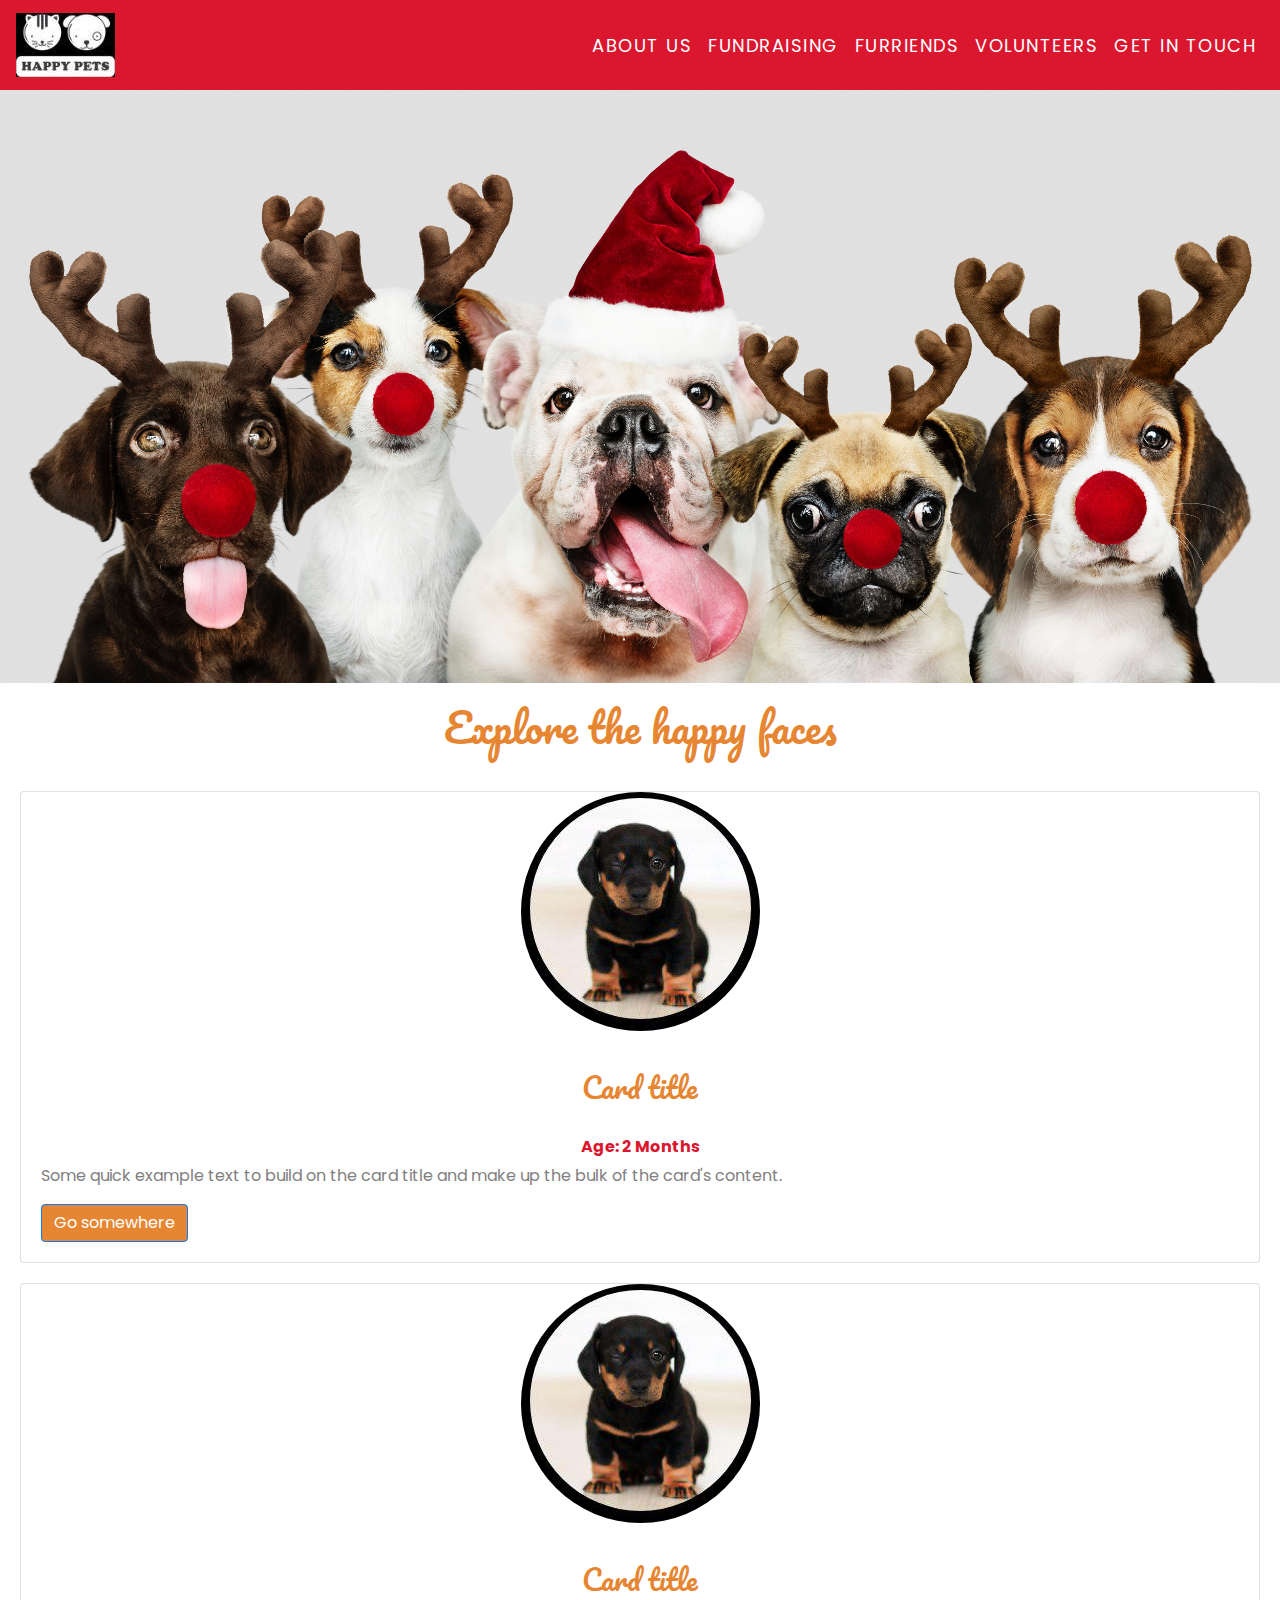
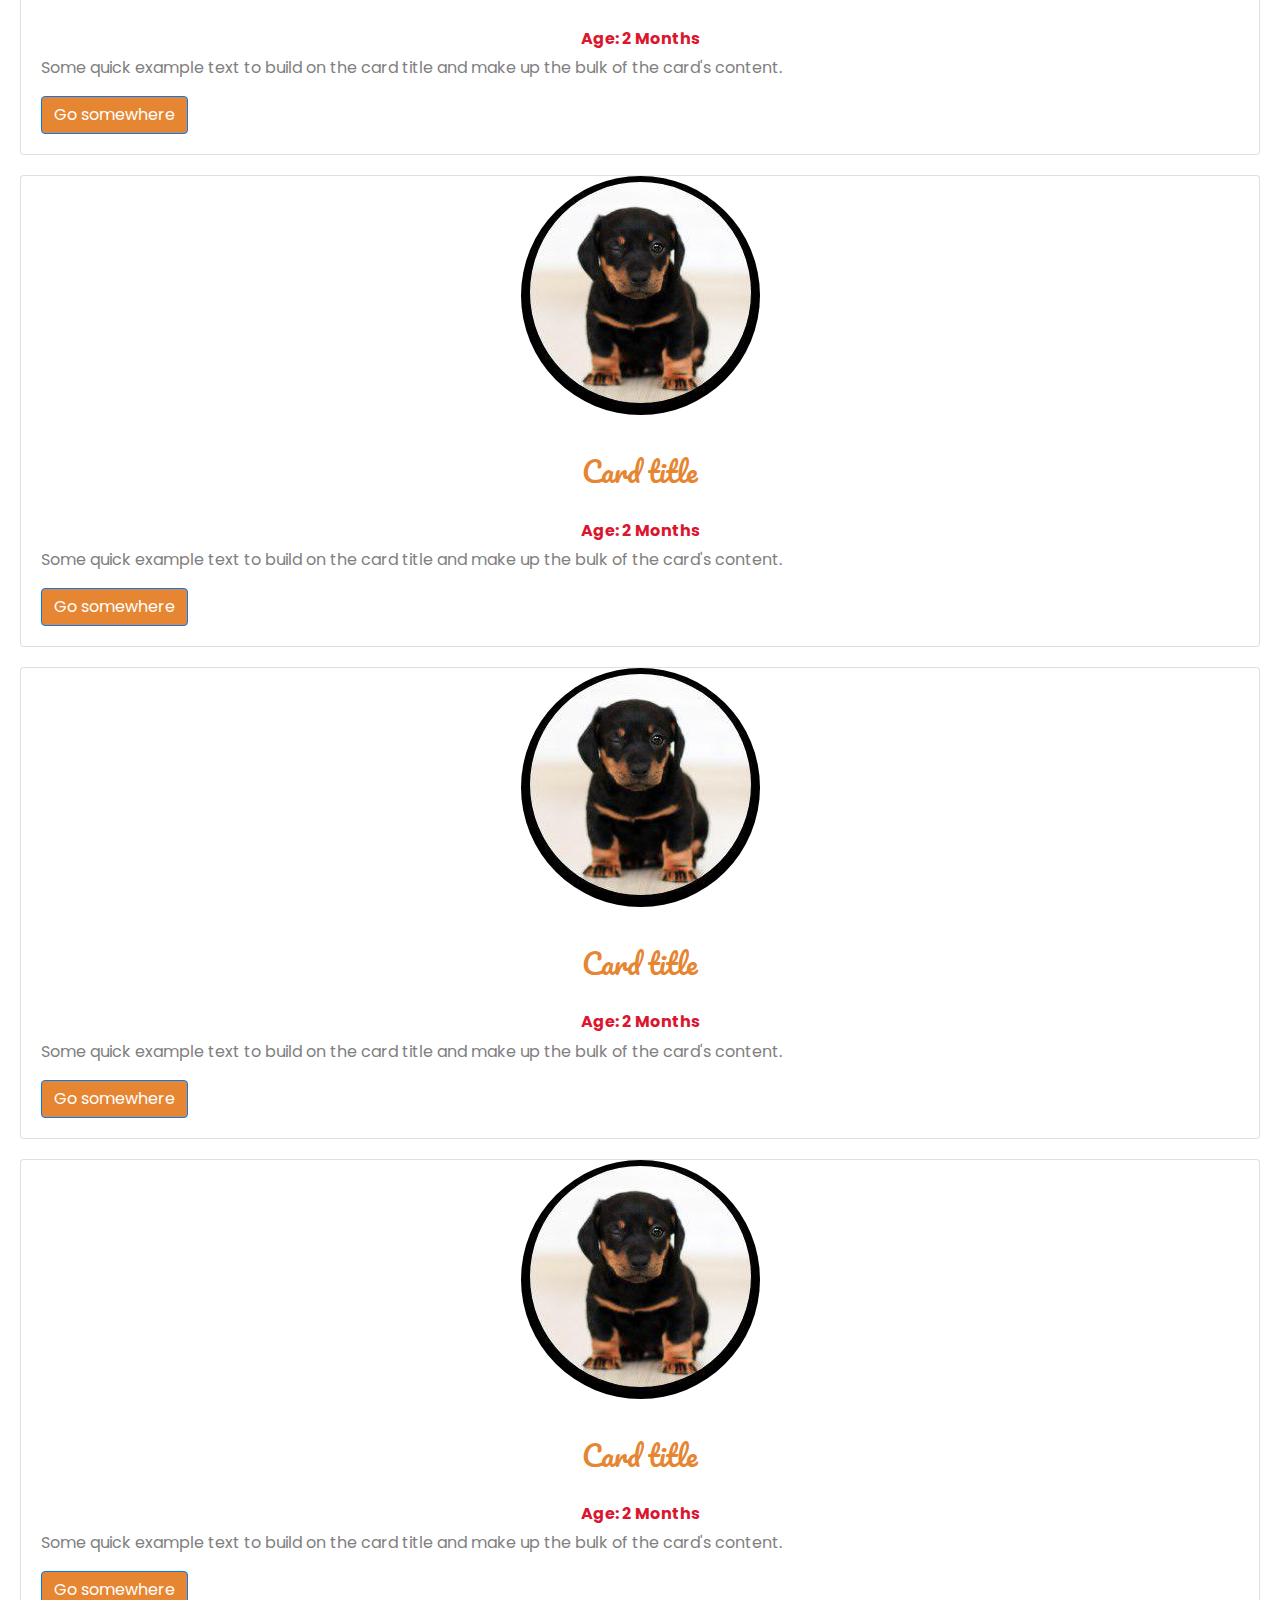
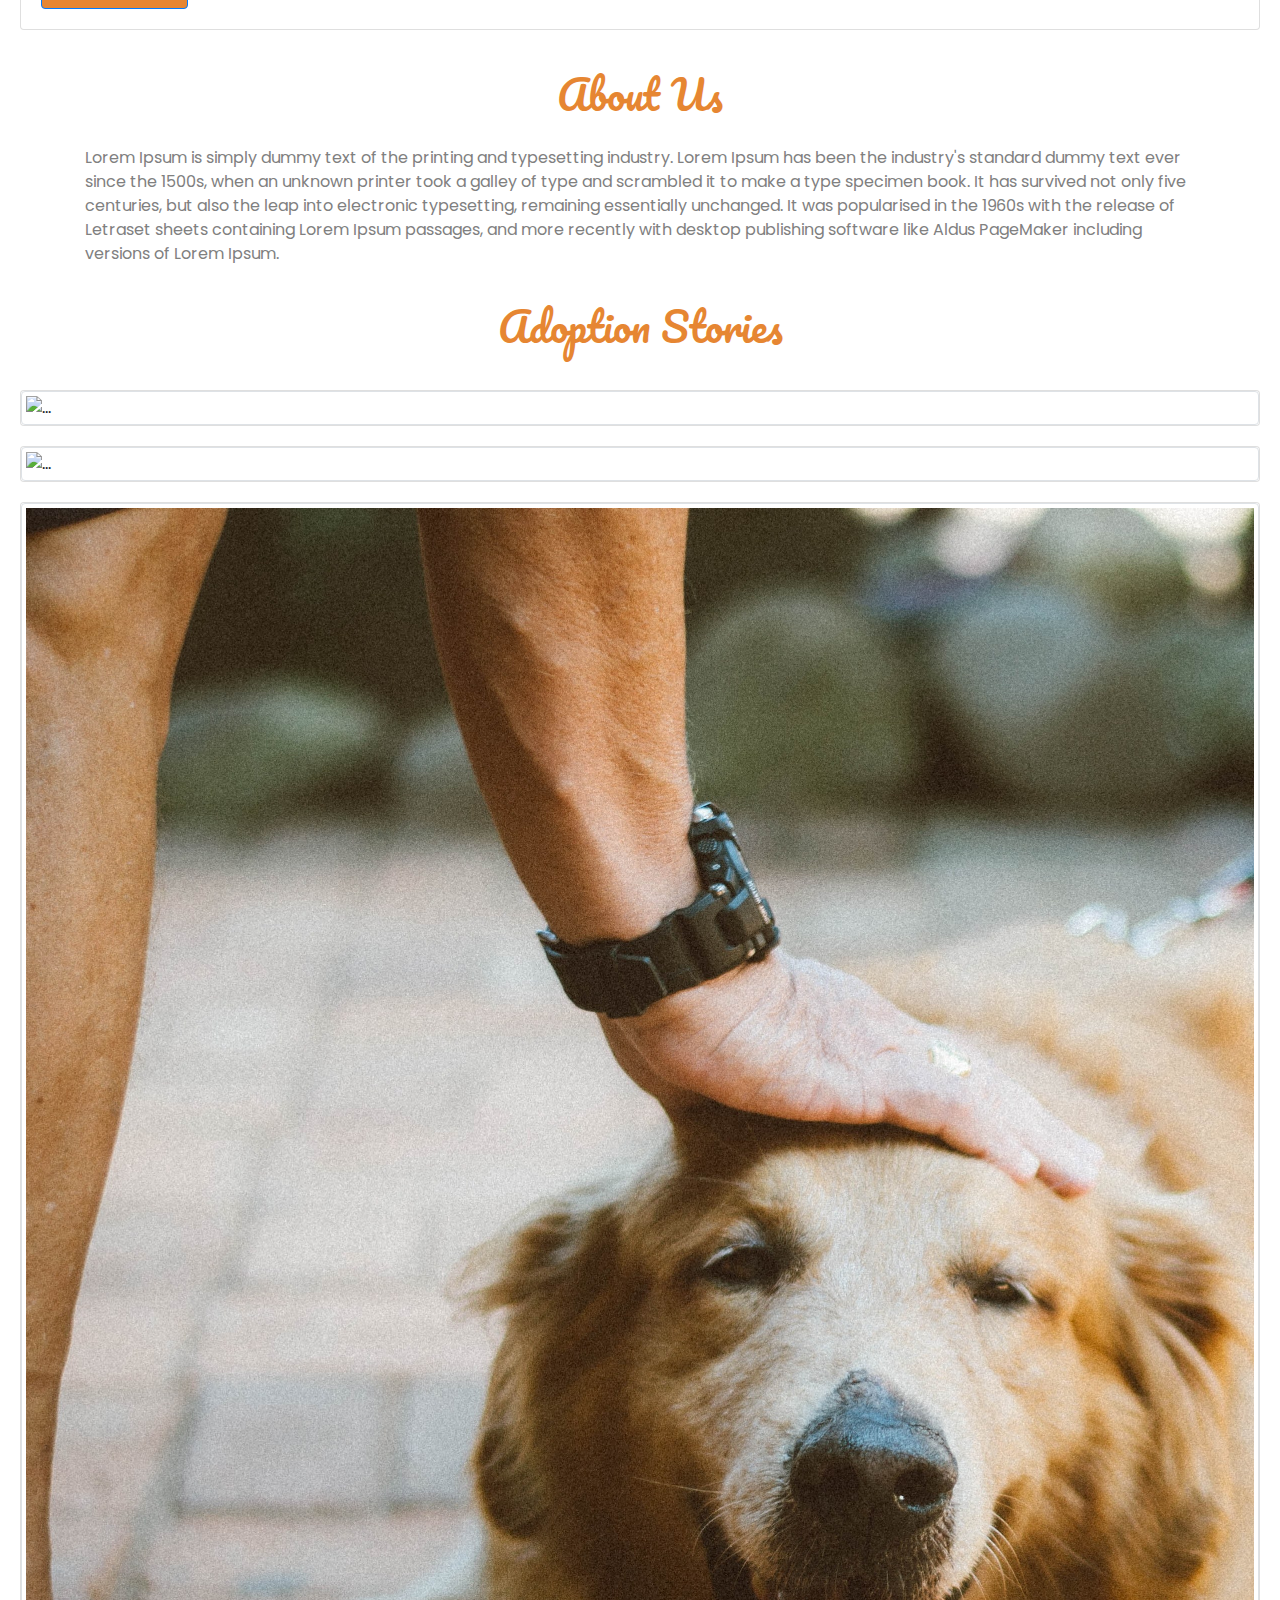
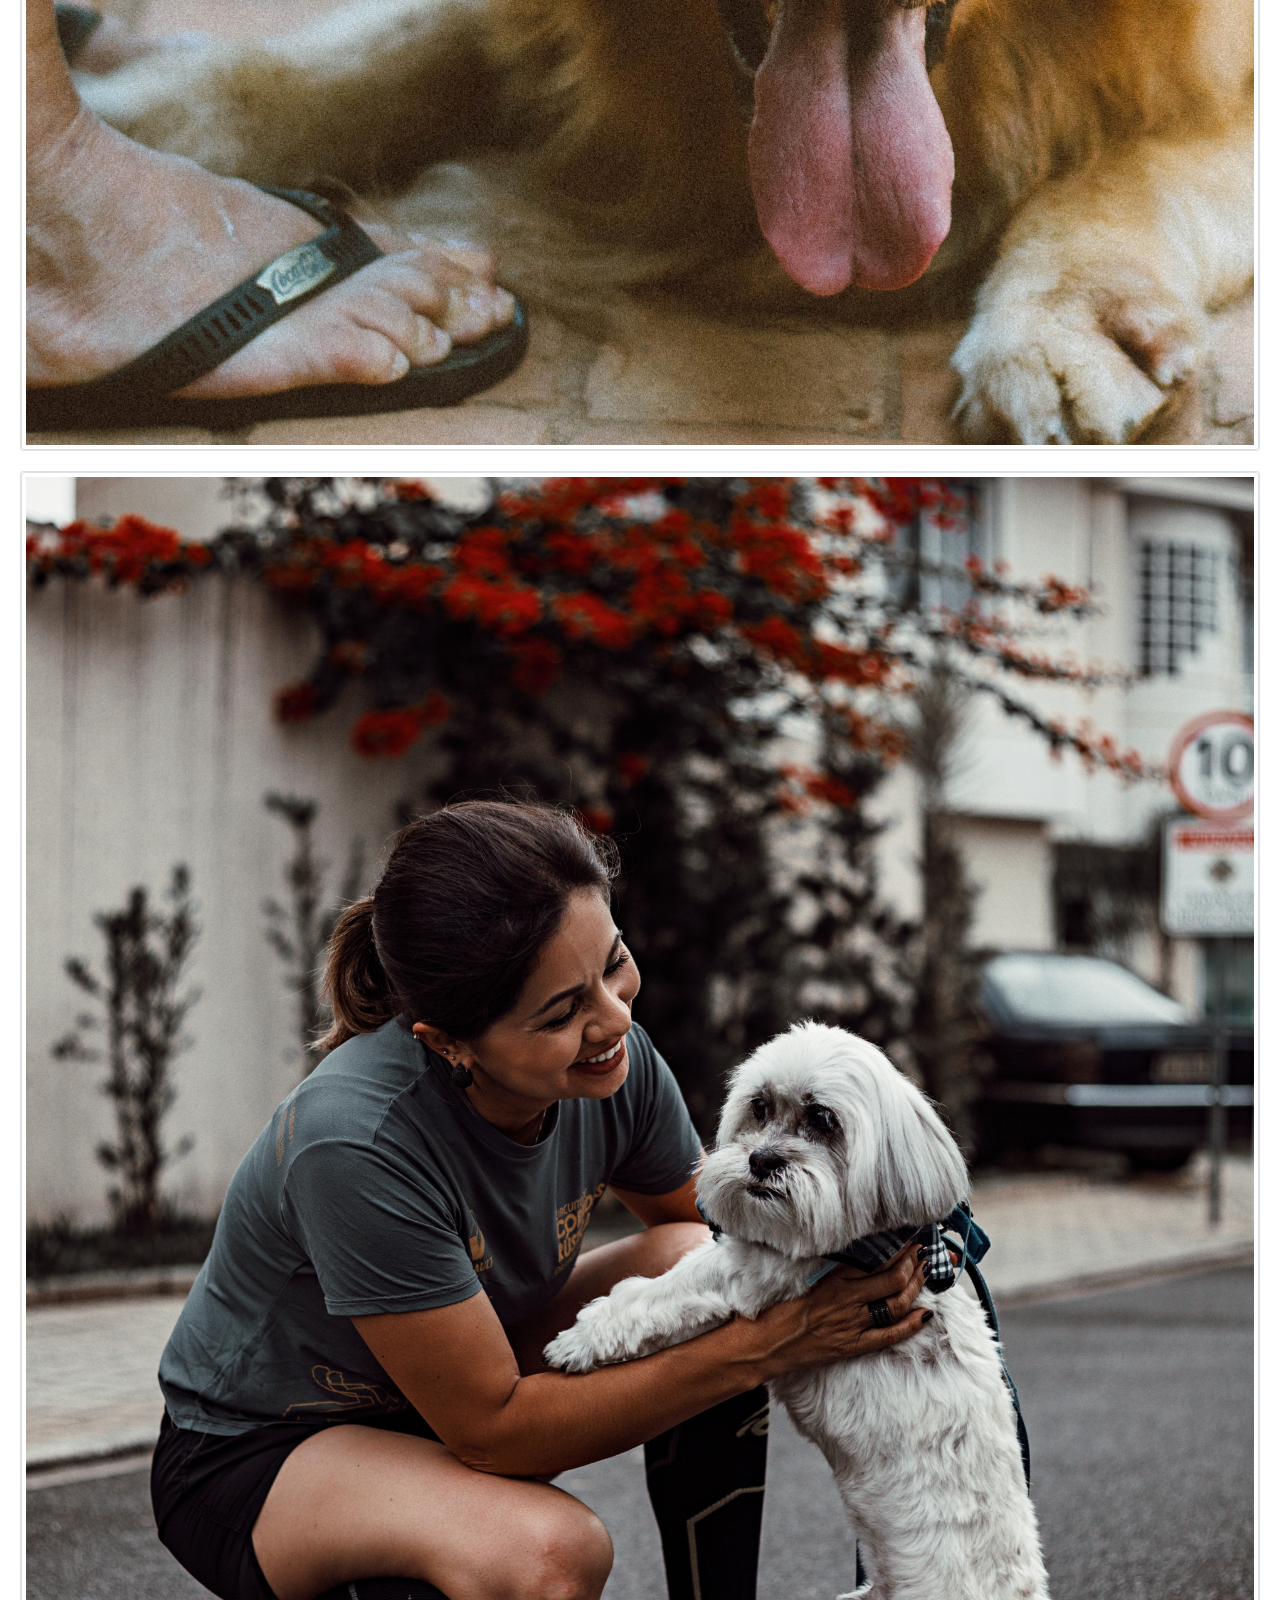
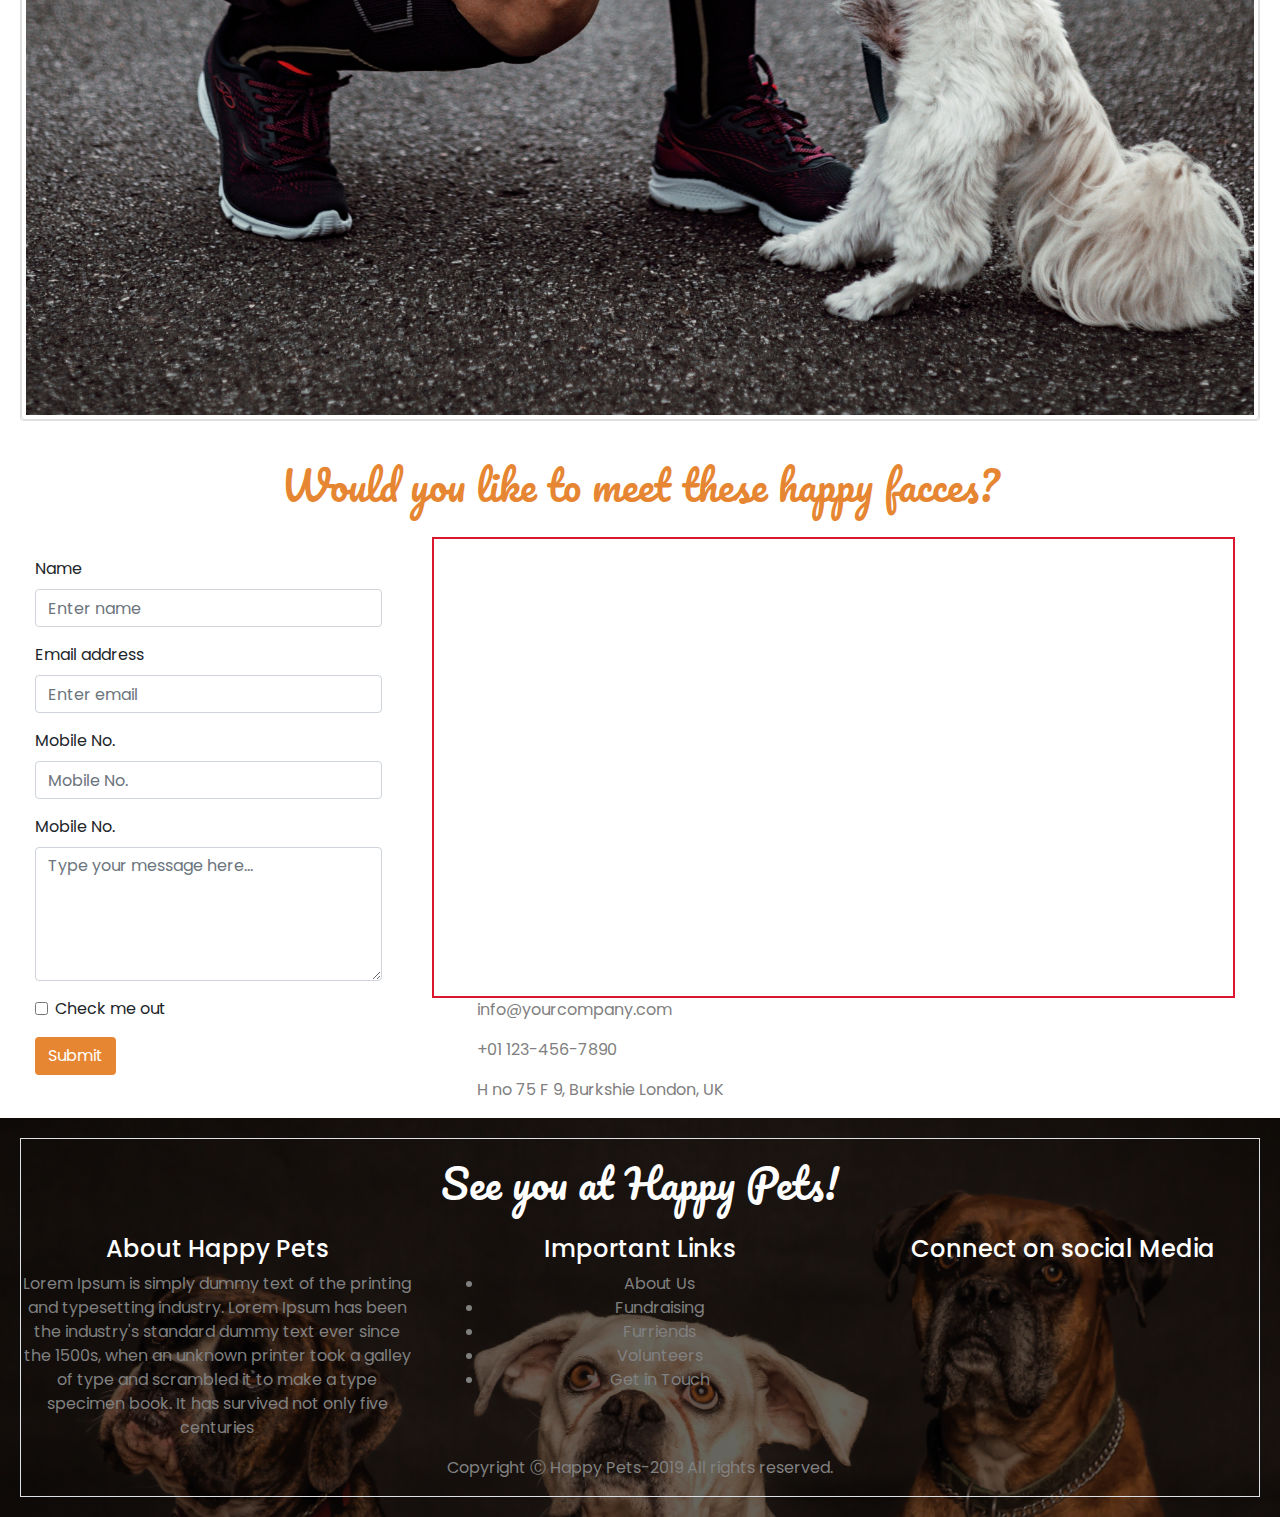
==== commit c8e994c1: "really final" ====
--- a/index.html
+++ b/index.html
@@ -226,8 +226,13 @@
                     <i class="fa fa-facebook fa-lg" aria-hidden="true"></i>
                     <i class="fa fa-linkedin fa-lg" aria-hidden="true"></i>
                     <i class="fa fa-google fa-lg" aria-hidden="true"></i>
-                </div>
-            </div>
+                    <br/> 
+                    <br />
+                    <br/> 
+
+                </div>
+            </div>
+            <p>Copyright &#9400 Happy Pets-2019 All rights reserved.</p>
         </div>
     </div>
 
--- a/public/stylesheets/style.css
+++ b/public/stylesheets/style.css
@@ -106,7 +106,7 @@
 
     .footer {
         background-image: linear-gradient(rgba(0, 0, 0, .6), rgba(0, 0, 0, .6)), url("../images/footer.jpg");
-        height: 350px;
+        /* height: 350px; */
         background-size: cover;
         padding: 20px;
         text-align: center;
